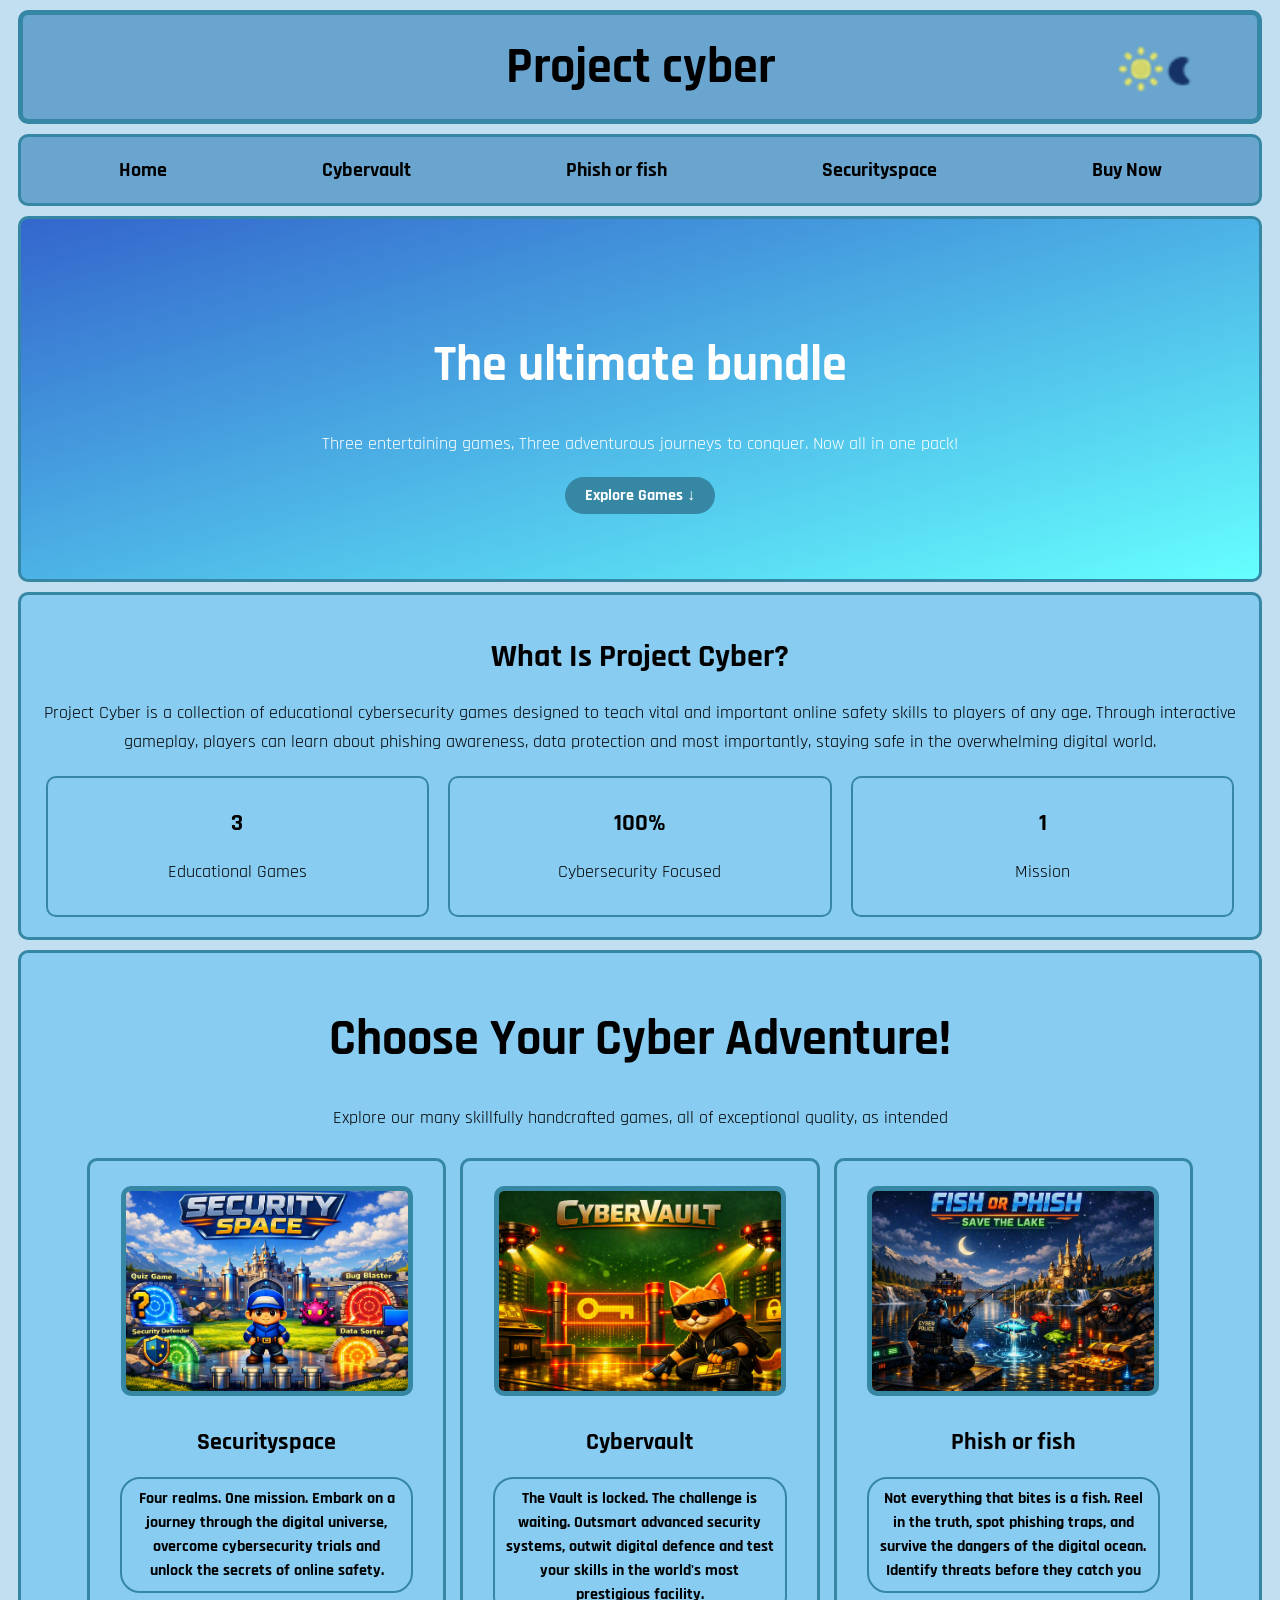
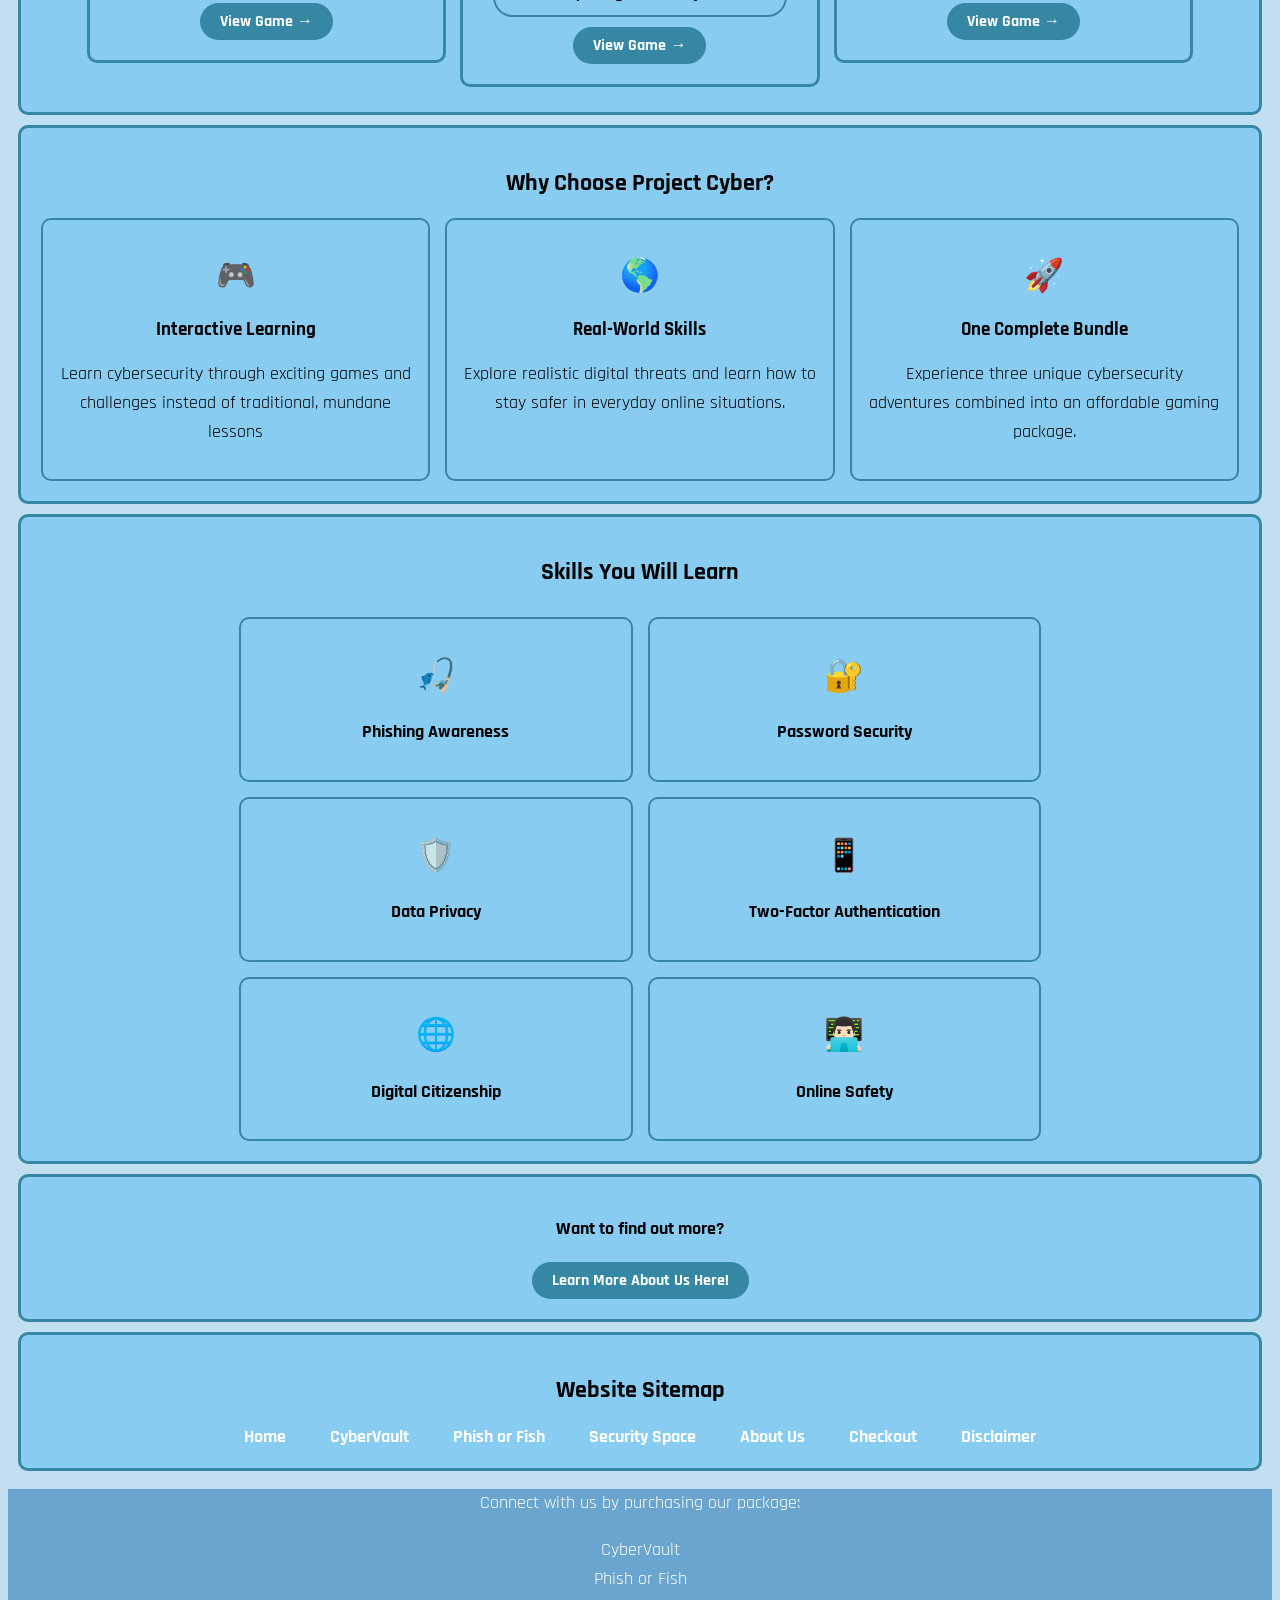
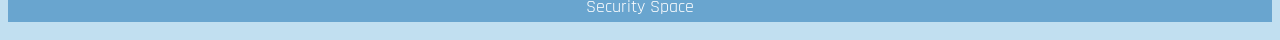
==== index.html @ 7b87b995 "images to secrutisypace and new layout" ====
<!DOCTYPE html>
<html>
    <link rel="stylesheet" href="styles.css">
    <head>
        <link rel="stylesheet" href="styles.css">
        <link href="https://fonts.googleapis.com/css2?family=Rajdhani:wght@400;600;700&display=swap" rel="stylesheet">
        <title>Project Cyber</title>
    </head>

    <body data-theme="default">
        <div class="normalcontainer Webtitle">
            <span class="title">Project cyber</span>
            <label class="switch">
                <input id="toggler" type="checkbox">
                <img class="pressbutton" id="toggleicon" src="images/Sun.png"  alt="sun moon icon">
            </label>
        </div>

        <div class="Navigationbar normalcontainer">
            <a href="index.html">Home</a>
            <a href="cybervault.html">Cybervault</a>
            <a href="phish_or_fish.html">Phish or fish</a>
            <a href="securityspace.html">Securityspace</a>
            <a href="checkout.html">Buy Now</a>
        </div>

        <div class="mainstuff normalbutton">
            <h1 class="bigh1">The ultimate bundle</h1>
            <p>Three entertaining games, Three adventurous journeys to conquer. Now all in one pack!</p>
            <a href="#featuredprojects">Explore Games ↓</a>
        </div>

        <div class="aboutus normalcontainer">
            <h1>What Is Project Cyber?</h1>
            <p>Project Cyber is a collection of educational cybersecurity games designed to teach vital and important online safety skills to players of any age. Through interactive gameplay, players can learn about phishing awareness, data protection and most importantly, staying safe in the overwhelming digital world.</p>
            <div class="aboutstats hovercard">
                <div class="statcard">
                    <h2>3</h2>
                    <p>Educational Games</p>
                </div>

                <div class="statcard">
                    <h2>100%</h2>
                    <p>Cybersecurity Focused</p>
                </div>

                <div class="statcard">
                    <h2>1</h2>
                    <p>Mission</p>
                </div>
            </div>
        </div>


        <div class="normalbutton normalcontainer" id="featuredprojects">
            <h1 class="bigh1">Choose Your Cyber Adventure!</h1>
            <div class="gameicons hovercard">
                <p>Explore our many skillfully handcrafted games, all of exceptional quality, as intended</p>
                <div class="gameitem normalcontainer">
                    <img src="images/securityspaceimg.png" alt="Image of Security Space">
                    <h2>Securityspace</h2>
                    <p>Four realms. One mission. Embark on a journey through the digital universe, overcome cybersecurity trials and unlock the secrets of online safety.</p>
                    <a href="securityspace.html">View Game →</a>
                </div>

                <div class="gameitem normalcontainer">
                    <img src="images/cybervaultimage.png" alt="Image of Cybervault">
                    <h2>Cybervault</h2>
                    <p>The Vault is locked. The challenge is waiting. Outsmart advanced security systems, outwit digital defence and test your skills in the world's most prestigious facility.</p>
                    <a href="cybervault.html">View Game →</a>
                </div>

                <div class="gameitem normalcontainer">
                    <img src="images/123 image.png" alt="Image of Phish or Fish">
                    <h2>Phish or fish</h2>
                    <p>Not everything that bites is a fish. Reel in the truth, spot phishing traps, and survive the dangers of the digital ocean. Identify threats before they catch you</p>
                    <a href="phish_or_fish.html">View Game →</a>
                </div>

            </div>
        </div>




        <div class="normalcontainer">
            <h2>Why Choose Project Cyber?</h2>
            <div class="whycards hovercard">

                <div class="whycard">
                    <h1>🎮</h1>
                    <h3>Interactive Learning</h3>
                    <p>Learn cybersecurity through exciting games and challenges instead of traditional, mundane lessons</p>
                </div>

                <div class="whycard">
                    <h1>🌎</h1>
                    <h3>Real-World Skills</h3>
                    <p>Explore realistic digital threats and learn how to stay safer in everyday online situations.</p>
                </div>

                <div class="whycard">
                    <h1>🚀</h1>
                    <h3>One Complete Bundle</h3>
                    <p>Experience three unique cybersecurity adventures combined into an affordable gaming package.</p>
                </div>

            </div>
        </div>



        <div class="normalcontainer">
            <h2>Skills You Will Learn</h2>
            <div class="skillcards whycards hovercard"> <!-- Having whycards refrains from repeating whycard css in skillcard, shortening it-->
                <div class="whycard">
                    <h1>🎣</h1>
                    <p><b>Phishing Awareness</b></p>
                </div>

                <div class="whycard">
                    <h1>🔐</h1>
                    <p><b>Password Security</b></p>
                </div>

                <div class="whycard">
                    <h1>🛡️</h1>
                    <p><b>Data Privacy</b></p>
                </div>

                <div class="whycard">
                    <h1>📱</h1>
                    <p><b>Two-Factor Authentication</b></p>
                </div>

                <div class="whycard">
                    <h1>🌐</h1>
                    <p><b>Digital Citizenship</b></p>
                </div>

                <div class="whycard">
                    <h1>👨🏻‍💻</h1>
                    <p><b>Online Safety</b></p>
                </div>

            </div>
        </div>

        <div class="normalcontainer normalbutton">
            <p><b>Want to find out more?</b></p>
            <a href="aboutus.html">Learn More About Us Here!</a>
        </div>

        <div class="sitemap normalcontainer">
            <h2>Website Sitemap</h2>
            <a href="index.html">Home</a>
            <a href="cybervault.html">CyberVault</a>
            <a href="phish_or_fish.html">Phish or Fish</a>
            <a href="securityspace.html">Security Space</a>
            <a href="aboutus.html">About Us</a>
            <a href="checkout.html">Checkout</a>
            <a href="disclaimer.html">Disclaimer</a>
        </div>
            

        <footer>
            <p>Connect with us by purchasing our package:</p>
            <p>
                CyberVault<br>
                Phish or Fish<br>
                Security Space<br>
            </p>
        </footer>      
         
        <script src="theme.js"></script> <!-- Calls for the theme script -->
    </body>
</html>
---- styles.css ----
/* Light mode theme :root means that it's the default */
:root, [data-theme="default"] {
    --body-bg-color:#C1DFF0;
    --container-bg-color:#88CCF1;
    --container-border-color:#3587A4;
    --topbar-bg-color:#69a5cf;
    --text-color:black;
    --gameicons-bg-color:rgb(167, 213, 253);
    --gdbackground: linear-gradient(to bottom right, #3366cc 0%, #66ffff 100%); /* This is a gradient */
}

/*Colour theme for when toggled on dark mode, will use these variables*/
[data-theme="dark"] {
    --body-bg-color:#0E1A24;
    --container-bg-color:#172D3E;
    --container-border-color:#3587A4;
    --topbar-bg-color:#315776;
    --text-color:#ffffff;
    --gameicons-bg-color:#225276;
    --gdbackground: linear-gradient(to bottom right, #003399 0%, #99ccff 100%);
}



body {
    background-color: var(--body-bg-color);
    color: var(--text-color);
    font-family: 'Rajdhani', sans-serif; /*Applies the font to everything*/
    color:var(--text-color); /* Makes all text default var text colour*/
    text-align: center; /* All text aligned center*/
    
}
/* Put normalcontainer here so that the .webtitle will override it for the topbar*/
.normalcontainer {
    background-color: var(--container-bg-color);
    border: 3px solid var(--container-border-color);
    border-radius: 10px;
    padding: 20px; /* spacing between other stuff */
    margin: 10px;
}

.Webtitle {
    background-color:var(--topbar-bg-color);
    font-size:50px;
    border-width: 5px; /* Overrides the .normalcontainer border width*/
    font-weight:bold;
    justify-content:center;
    display:flex; /* can arrange both title and icon flexibly */
    position: relative;
}


p {
    font-size: 18px;
    line-height: 1.6;
    text-decoration: none;
}

.bigh1 {
    font-size: 50px;
}

img {
    border-radius: 10px;
}

.bigimg {
    width: 90%;
    margin: 20px; /* margin instead of padding so it still has the border radius */

}

/* Change theme sun/moon button css */

.switch {
    position: absolute;
    right: 60px;
    top: 15%;
    transition: transform 0.3s; /* Gives transition time */
}

.switch:hover {
    transform: scale(1.1); /* make 1.1 bigger than originally */
}

.switch input {
    display: none; /* Hides the checkbox */
}

.pressbutton {
    width: 80px;
    transition: transform(0.3s);
}


/* Navigation bar css */

.Navigationbar {
    background-color:var(--topbar-bg-color);
    font-size: 20px; 
    display: flex;
    justify-content: space-around; /* spaces everything evenly due to flex */
}

/* Padding for navbar ahrefs */
.Navigationbar a, .sitemap a {
    color:black;
    text-decoration:none;
    font-weight: bold; 
    border-radius:10px;
    padding:0 5%; /* 0 padding for top and bottom, 5% padding for left and right */
    transition: 0.3s;
}

.Navigationbar a:hover, .sitemap a:hover { /* the css on hover */
    border-radius:10px;
    background-color: #00bfff;
    color: white;
    transform: translateY(-3px);

}

/* Sitemap css */

.sitemap a {
    color: white;
    font-size: 18px;
    margin: 10px;
    padding: 0 10px;
}
/* The footer*/
footer { 
    background-color: var(--topbar-bg-color);
    padding: 0px, 10px;
    color: white;
}

/* Button css */

.normalbutton a {
    display: inline-block;
    padding: 8px 20px;
    background-color: var(--container-border-color);
    color: white; /* overrides default blue hyperlink colour*/
    text-decoration: none;
    border-radius: 20px;
    font-weight: bold;
    transition: 0.3s;
}

.normalbutton a:hover {
    transform: scale(1.05);
    background-color:#00bfff;
}

.normalbutton a {
    display: inline-block;
    padding: 8px 20px;
    background-color: var(--container-border-color);
    color: white; /* overrides default blue hyperlink colour*/
    text-decoration: none;
    border-radius: 20px;
    font-weight: bold;
    transition: 0.3s;
}

.normalbutton a:hover {
    transform: scale(1.05);
    background-color:#00bfff;
}

/* Most of the cards*/

.hovercard div {
    transition: 0.3s;
}

.hovercard div:hover{ /* Hover effect for all hover cards inside a div only, so no p or h2 etc */
    transform: translateY(-8px);
    box-shadow: 0 10px 20px rgba(0,0,0,0.3);
}

.aboutstats {
    display: flex;
    justify-content: space-around;
    gap: 10px;
    margin-top: 20px;
}

.statcard {
    width: 30%;
    border: 2px solid var(--container-border-color);
    border-radius: 10px;
    padding: 10px;
}

.whycards {
    display: flex;
    justify-content: center;
    gap: 15px;
}

.whycard {
    width: 30%;
    border: 2px solid var(--container-border-color);
    border-radius: 10px;
    padding: 15px;
}

.skillcards {
    flex-wrap: wrap;
    margin-top: 30px;
}

.gameicons {
    width: 100%;
}

.gameicons p {
    margin-bottom: 20px;
}

.gameitem {
    display: inline-block;
    width: 30%; /* Each gameitem takes up 30% of 100% */
    margin: 5px;
    box-sizing: border-box;
    vertical-align: top; 
}

/* Css applies only for images in gameitem div */
.gameitem img { 
    width:90%;
    border: 5px solid var(--container-border-color);
    border-radius: 10px;
    margin: 5px; /*spacing between the images*/
    height: 200px;
    object-fit: cover;
}

.gameitem p {
    border: 2px solid var(--container-border-color);
    border-radius: 20px;
    padding: 8px;
    font-size: 16px;
    font-weight: bold;
    margin: 10px;
    line-height: 1.5;
}

/* Banners for the top part of pages*/
/* Selecting two so it applies to both classes */
.mainstuff, .gamebanner {
    height: 150px;
    margin: 10px;
    border-radius: 10px;
    padding: 80px 20px;
    padding-bottom: 130px;
    border: 3px solid var(--container-border-color);
    color:white;  
    
}


.mainstuff {
    background: var(--gdbackground); /* the gradient background */
}


/* STYLES FOR ALL INDIVIDUAL GAMES*/

.gamebanner {
    background-size: cover;
    background-repeat: no-repeat;
    background-position: center; 
}

.securitybanner {
     background-image: url(images/securitybanner.png);
}

.cyberbanner {
    background-image: url(images/CyberBanner.jpeg);
}

.fishbanner {
    background-image: url(images/fishbanner1.png);
}



/* About Us page css */

.aboutbanner {
    padding: 80px 20px; /* 80px padding for top and bottom, 20px padding for left and right */
    color: white;
    border-radius: 10px;
    border: 3px solid var(--container-border-color);
}

.mission {
    display: flex;
    justify-content: space-around;
    gap: 20px;
}

.mission .normalcontainer {
    width: 30%;
}


.uniquecards {
    display: flex;
    justify-content: space-around;
    gap: 20px;
    margin-top: 10px;
}

ul {
    list-style:none;
    font-size: 28px;
}


/* CAROUSEL IMAGES THING */


.gameplay-section img {
    border-radius: 10px;
    border: 3px solid var(--container-border-color);
    transition: 0.3s;
}

.gameplay-section img:hover {
    transform: scale(1.02);
}

.slideshow-container {
    max-width: 99%; /* Just enough space so that the scrolling bar at bottom doesn't appear */
    position: relative;
}

.slide {
    display: none;
}

.slideshow-container img {
    vertical-align: middle; 
    width: 70%;
    height:450px;
}


.prev, .next {
  cursor: pointer;
  position: absolute;
  top: 50%;
  width: auto;
  padding: 16px;
  margin-top: -22px;
  color: white;
  font-weight: bold;
  font-size: 18px;
  transition: 0.3s;
  border-radius: 0 3px 3px 0;
  background-color:#5680bb
}

.prev:hover, .next:hover {
    transform: scale(1.1)
}

/* Position the "next button" to the right */
.next {
  right: 0;
  border-radius: 3px;
  margin: 0 5%;
}

.prev {
    left: 0;
    border-radius: 3px;
    margin: 0 5%;
}

.text {
  color: #f2f2f2;
  font-size: 15px;
  padding: 8px 12px;
  position: absolute;
  bottom: 8px;
  width: 100%;
  display: block;
}

.numbertext {
  color: #f2f2f2;
  font-size: 12px;
  padding: 8px 12px;
  position: absolute;
  top: 0;
}

.simplecards {
    display: flex;
    gap: 20px;
    margin: 20px 10px;
}

.simplecard {
    flex: 1;
    padding: 20px;
}

/* Feature Cards */

.featurecardwrapper, .securitycardwrapper {
    display: flex;
    gap: 0.5%; /* Percentage so gap differs for screens */
}

.securitycardwrapper {
    flex-wrap: wrap;
}

.featurecard {
    width: 40%;
    transition: 0.3s;
}

.featurecard img {
    width: 120px;
    height: 120px;
}

/* SECURITYSPACE CSS */


.gradtext {
    background: linear-gradient(to bottom right, #0303c4 0%, #26b968 100%); /* The gradient background for the div */
}

.gradtext2 {
    background: linear-gradient(to bottom right, #3366cc 0%, #33cccc 100%);
}

.gradtext, .gradtext2 {
    -webkit-background-clip: text; /* Makes the gradient only appear on text*/
    background-clip: text;
    color: transparent;
    font-size: 60px; /* makes the text bigger*/
}

/* VIBU PERSONAL PAGE SPECIFIC*/
/* Vertical Facility Map */

.map-room {
    width: 45%;
    padding: 20px;
    background-color: var(--gameicons-bg-color);
    border: 3px solid var(--container-border-color);
    border-radius: 10px;
    display: flex;
    flex-direction: column;
    align-items: center;
    justify-content: flex-start;
}

.zonetext .normalcontainer {
    margin: 0;
    flex: 0 0 auto;
}

.map-room h4 {
    margin: 0;
    margin-top: 15px;
}


.map-room img {
    width: 90%;
    object-fit: cover;
    border-radius: 10px;
    flex: 1;
    min-height: 0;
}

.zonerow {
    display: flex;
    justify-content: center;
    align-items: stretch;
    gap: 20px;
    margin-top: 20px;
}

.zonetext {
    display: flex;
    flex-direction: column;
    gap: 30px;
    width: 35%;
}

.zonetext .normalcontainer h4:first-child {
    margin-top: 0;
    margin-bottom: 10px;
    font-size: 22px;
    color: var(--container-border-color);
}

.zonetext .normalcontainer h4:nth-child(2) {
    font-size: 24px;
    margin-top: 0;
    margin-bottom: 20px;
}


.map-arrow {
    font-size: 45px;
    font-weight: bold;
    color: var(--container-border-color);
    margin-left: 36%;
    margin-top: 20px;
    margin-bottom: 20px;
}

/* Personal CSS for phish or fish webpage */

.quiz-round input {
    display: none; /* Hides the radio buttons */
}

.quiz-round label {
    display: inline block;
    padding: 12px 30px;
    border-radius: 10px;
    margin: 5px;
}

.quiz-round label:hover {
    background-color: var(--container-border-color);
    transform: scale(1.05);
}

#correct, #wrong {
    display: none; /* Hides the correct and wrong messages */
}

#fish:checked ~ #wrong {
    display: block; /* Shows the wrong message if fish is selected */
}

#phish:checked ~ #correct {
    display: block; /* Shows the correct message if fish is selected */
}
---- styles.css ----
/* Light mode theme :root means that it's the default */
:root, [data-theme="default"] {
    --body-bg-color:#C1DFF0;
    --container-bg-color:#88CCF1;
    --container-border-color:#3587A4;
    --topbar-bg-color:#69a5cf;
    --text-color:black;
    --gameicons-bg-color:rgb(167, 213, 253);
    --gdbackground: linear-gradient(to bottom right, #3366cc 0%, #66ffff 100%); /* This is a gradient */
}

/*Colour theme for when toggled on dark mode, will use these variables*/
[data-theme="dark"] {
    --body-bg-color:#0E1A24;
    --container-bg-color:#172D3E;
    --container-border-color:#3587A4;
    --topbar-bg-color:#315776;
    --text-color:#ffffff;
    --gameicons-bg-color:#225276;
    --gdbackground: linear-gradient(to bottom right, #003399 0%, #99ccff 100%);
}



body {
    background-color: var(--body-bg-color);
    color: var(--text-color);
    font-family: 'Rajdhani', sans-serif; /*Applies the font to everything*/
    color:var(--text-color); /* Makes all text default var text colour*/
    text-align: center; /* All text aligned center*/
    
}
/* Put normalcontainer here so that the .webtitle will override it for the topbar*/
.normalcontainer {
    background-color: var(--container-bg-color);
    border: 3px solid var(--container-border-color);
    border-radius: 10px;
    padding: 20px; /* spacing between other stuff */
    margin: 10px;
}

.Webtitle {
    background-color:var(--topbar-bg-color);
    font-size:50px;
    border-width: 5px; /* Overrides the .normalcontainer border width*/
    font-weight:bold;
    justify-content:center;
    display:flex; /* can arrange both title and icon flexibly */
    position: relative;
}


p {
    font-size: 18px;
    line-height: 1.6;
    text-decoration: none;
}

.bigh1 {
    font-size: 50px;
}

img {
    border-radius: 10px;
}

.bigimg {
    width: 90%;
    margin: 20px; /* margin instead of padding so it still has the border radius */

}

/* Change theme sun/moon button css */

.switch {
    position: absolute;
    right: 60px;
    top: 15%;
    transition: transform 0.3s; /* Gives transition time */
}

.switch:hover {
    transform: scale(1.1); /* make 1.1 bigger than originally */
}

.switch input {
    display: none; /* Hides the checkbox */
}

.pressbutton {
    width: 80px;
    transition: transform(0.3s);
}


/* Navigation bar css */

.Navigationbar {
    background-color:var(--topbar-bg-color);
    font-size: 20px; 
    display: flex;
    justify-content: space-around; /* spaces everything evenly due to flex */
}

/* Padding for navbar ahrefs */
.Navigationbar a, .sitemap a {
    color:black;
    text-decoration:none;
    font-weight: bold; 
    border-radius:10px;
    padding:0 5%; /* 0 padding for top and bottom, 5% padding for left and right */
    transition: 0.3s;
}

.Navigationbar a:hover, .sitemap a:hover { /* the css on hover */
    border-radius:10px;
    background-color: #00bfff;
    color: white;
    transform: translateY(-3px);

}

/* Sitemap css */

.sitemap a {
    color: white;
    font-size: 18px;
    margin: 10px;
    padding: 0 10px;
}
/* The footer*/
footer { 
    background-color: var(--topbar-bg-color);
    padding: 0px, 10px;
    color: white;
}

/* Button css */

.normalbutton a {
    display: inline-block;
    padding: 8px 20px;
    background-color: var(--container-border-color);
    color: white; /* overrides default blue hyperlink colour*/
    text-decoration: none;
    border-radius: 20px;
    font-weight: bold;
    transition: 0.3s;
}

.normalbutton a:hover {
    transform: scale(1.05);
    background-color:#00bfff;
}

.normalbutton a {
    display: inline-block;
    padding: 8px 20px;
    background-color: var(--container-border-color);
    color: white; /* overrides default blue hyperlink colour*/
    text-decoration: none;
    border-radius: 20px;
    font-weight: bold;
    transition: 0.3s;
}

.normalbutton a:hover {
    transform: scale(1.05);
    background-color:#00bfff;
}

/* Most of the cards*/

.hovercard div {
    transition: 0.3s;
}

.hovercard div:hover{ /* Hover effect for all hover cards inside a div only, so no p or h2 etc */
    transform: translateY(-8px);
    box-shadow: 0 10px 20px rgba(0,0,0,0.3);
}

.aboutstats {
    display: flex;
    justify-content: space-around;
    gap: 10px;
    margin-top: 20px;
}

.statcard {
    width: 30%;
    border: 2px solid var(--container-border-color);
    border-radius: 10px;
    padding: 10px;
}

.whycards {
    display: flex;
    justify-content: center;
    gap: 15px;
}

.whycard {
    width: 30%;
    border: 2px solid var(--container-border-color);
    border-radius: 10px;
    padding: 15px;
}

.skillcards {
    flex-wrap: wrap;
    margin-top: 30px;
}

.gameicons {
    width: 100%;
}

.gameicons p {
    margin-bottom: 20px;
}

.gameitem {
    display: inline-block;
    width: 30%; /* Each gameitem takes up 30% of 100% */
    margin: 5px;
    box-sizing: border-box;
    vertical-align: top; 
}

/* Css applies only for images in gameitem div */
.gameitem img { 
    width:90%;
    border: 5px solid var(--container-border-color);
    border-radius: 10px;
    margin: 5px; /*spacing between the images*/
    height: 200px;
    object-fit: cover;
}

.gameitem p {
    border: 2px solid var(--container-border-color);
    border-radius: 20px;
    padding: 8px;
    font-size: 16px;
    font-weight: bold;
    margin: 10px;
    line-height: 1.5;
}

/* Banners for the top part of pages*/
/* Selecting two so it applies to both classes */
.mainstuff, .gamebanner {
    height: 150px;
    margin: 10px;
    border-radius: 10px;
    padding: 80px 20px;
    padding-bottom: 130px;
    border: 3px solid var(--container-border-color);
    color:white;  
    
}


.mainstuff {
    background: var(--gdbackground); /* the gradient background */
}


/* STYLES FOR ALL INDIVIDUAL GAMES*/

.gamebanner {
    background-size: cover;
    background-repeat: no-repeat;
    background-position: center; 
}

.securitybanner {
     background-image: url(images/securitybanner.png);
}

.cyberbanner {
    background-image: url(images/CyberBanner.jpeg);
}

.fishbanner {
    background-image: url(images/fishbanner1.png);
}



/* About Us page css */

.aboutbanner {
    padding: 80px 20px; /* 80px padding for top and bottom, 20px padding for left and right */
    color: white;
    border-radius: 10px;
    border: 3px solid var(--container-border-color);
}

.mission {
    display: flex;
    justify-content: space-around;
    gap: 20px;
}

.mission .normalcontainer {
    width: 30%;
}


.uniquecards {
    display: flex;
    justify-content: space-around;
    gap: 20px;
    margin-top: 10px;
}

ul {
    list-style:none;
    font-size: 28px;
}


/* CAROUSEL IMAGES THING */


.gameplay-section img {
    border-radius: 10px;
    border: 3px solid var(--container-border-color);
    transition: 0.3s;
}

.gameplay-section img:hover {
    transform: scale(1.02);
}

.slideshow-container {
    max-width: 99%; /* Just enough space so that the scrolling bar at bottom doesn't appear */
    position: relative;
}

.slide {
    display: none;
}

.slideshow-container img {
    vertical-align: middle; 
    width: 70%;
    height:450px;
}


.prev, .next {
  cursor: pointer;
  position: absolute;
  top: 50%;
  width: auto;
  padding: 16px;
  margin-top: -22px;
  color: white;
  font-weight: bold;
  font-size: 18px;
  transition: 0.3s;
  border-radius: 0 3px 3px 0;
  background-color:#5680bb
}

.prev:hover, .next:hover {
    transform: scale(1.1)
}

/* Position the "next button" to the right */
.next {
  right: 0;
  border-radius: 3px;
  margin: 0 5%;
}

.prev {
    left: 0;
    border-radius: 3px;
    margin: 0 5%;
}

.text {
  color: #f2f2f2;
  font-size: 15px;
  padding: 8px 12px;
  position: absolute;
  bottom: 8px;
  width: 100%;
  display: block;
}

.numbertext {
  color: #f2f2f2;
  font-size: 12px;
  padding: 8px 12px;
  position: absolute;
  top: 0;
}

.simplecards {
    display: flex;
    gap: 20px;
    margin: 20px 10px;
}

.simplecard {
    flex: 1;
    padding: 20px;
}

/* Feature Cards */

.featurecardwrapper, .securitycardwrapper {
    display: flex;
    gap: 0.5%; /* Percentage so gap differs for screens */
}

.securitycardwrapper {
    flex-wrap: wrap;
}

.featurecard {
    width: 40%;
    transition: 0.3s;
}

.featurecard img {
    width: 120px;
    height: 120px;
}

/* SECURITYSPACE CSS */


.gradtext {
    background: linear-gradient(to bottom right, #0303c4 0%, #26b968 100%); /* The gradient background for the div */
}

.gradtext2 {
    background: linear-gradient(to bottom right, #3366cc 0%, #33cccc 100%);
}

.gradtext, .gradtext2 {
    -webkit-background-clip: text; /* Makes the gradient only appear on text*/
    background-clip: text;
    color: transparent;
    font-size: 60px; /* makes the text bigger*/
}

/* VIBU PERSONAL PAGE SPECIFIC*/
/* Vertical Facility Map */

.map-room {
    width: 45%;
    padding: 20px;
    background-color: var(--gameicons-bg-color);
    border: 3px solid var(--container-border-color);
    border-radius: 10px;
    display: flex;
    flex-direction: column;
    align-items: center;
    justify-content: flex-start;
}

.zonetext .normalcontainer {
    margin: 0;
    flex: 0 0 auto;
}

.map-room h4 {
    margin: 0;
    margin-top: 15px;
}


.map-room img {
    width: 90%;
    object-fit: cover;
    border-radius: 10px;
    flex: 1;
    min-height: 0;
}

.zonerow {
    display: flex;
    justify-content: center;
    align-items: stretch;
    gap: 20px;
    margin-top: 20px;
}

.zonetext {
    display: flex;
    flex-direction: column;
    gap: 30px;
    width: 35%;
}

.zonetext .normalcontainer h4:first-child {
    margin-top: 0;
    margin-bottom: 10px;
    font-size: 22px;
    color: var(--container-border-color);
}

.zonetext .normalcontainer h4:nth-child(2) {
    font-size: 24px;
    margin-top: 0;
    margin-bottom: 20px;
}


.map-arrow {
    font-size: 45px;
    font-weight: bold;
    color: var(--container-border-color);
    margin-left: 36%;
    margin-top: 20px;
    margin-bottom: 20px;
}

/* Personal CSS for phish or fish webpage */

.quiz-round input {
    display: none; /* Hides the radio buttons */
}

.quiz-round label {
    display: inline block;
    padding: 12px 30px;
    border-radius: 10px;
    margin: 5px;
}

.quiz-round label:hover {
    background-color: var(--container-border-color);
    transform: scale(1.05);
}

#correct, #wrong {
    display: none; /* Hides the correct and wrong messages */
}

#fish:checked ~ #wrong {
    display: block; /* Shows the wrong message if fish is selected */
}

#phish:checked ~ #correct {
    display: block; /* Shows the correct message if fish is selected */
}
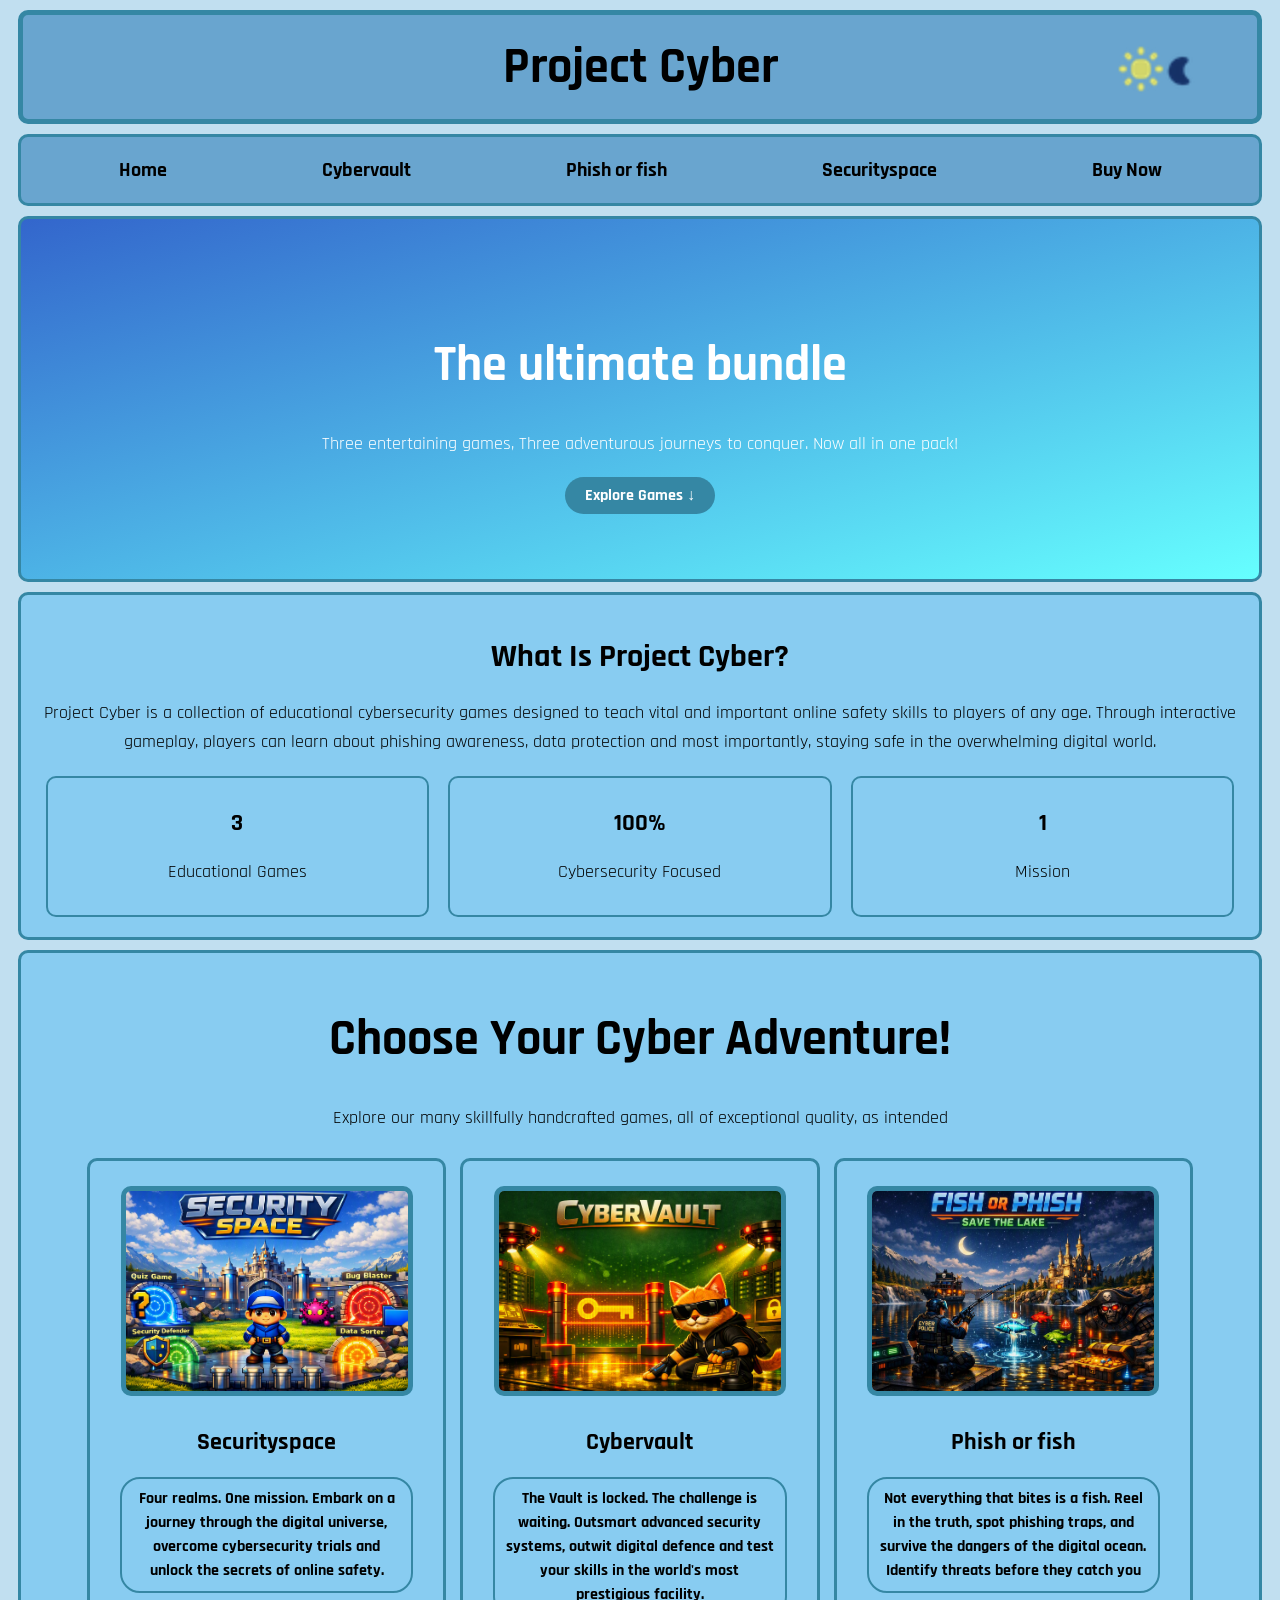
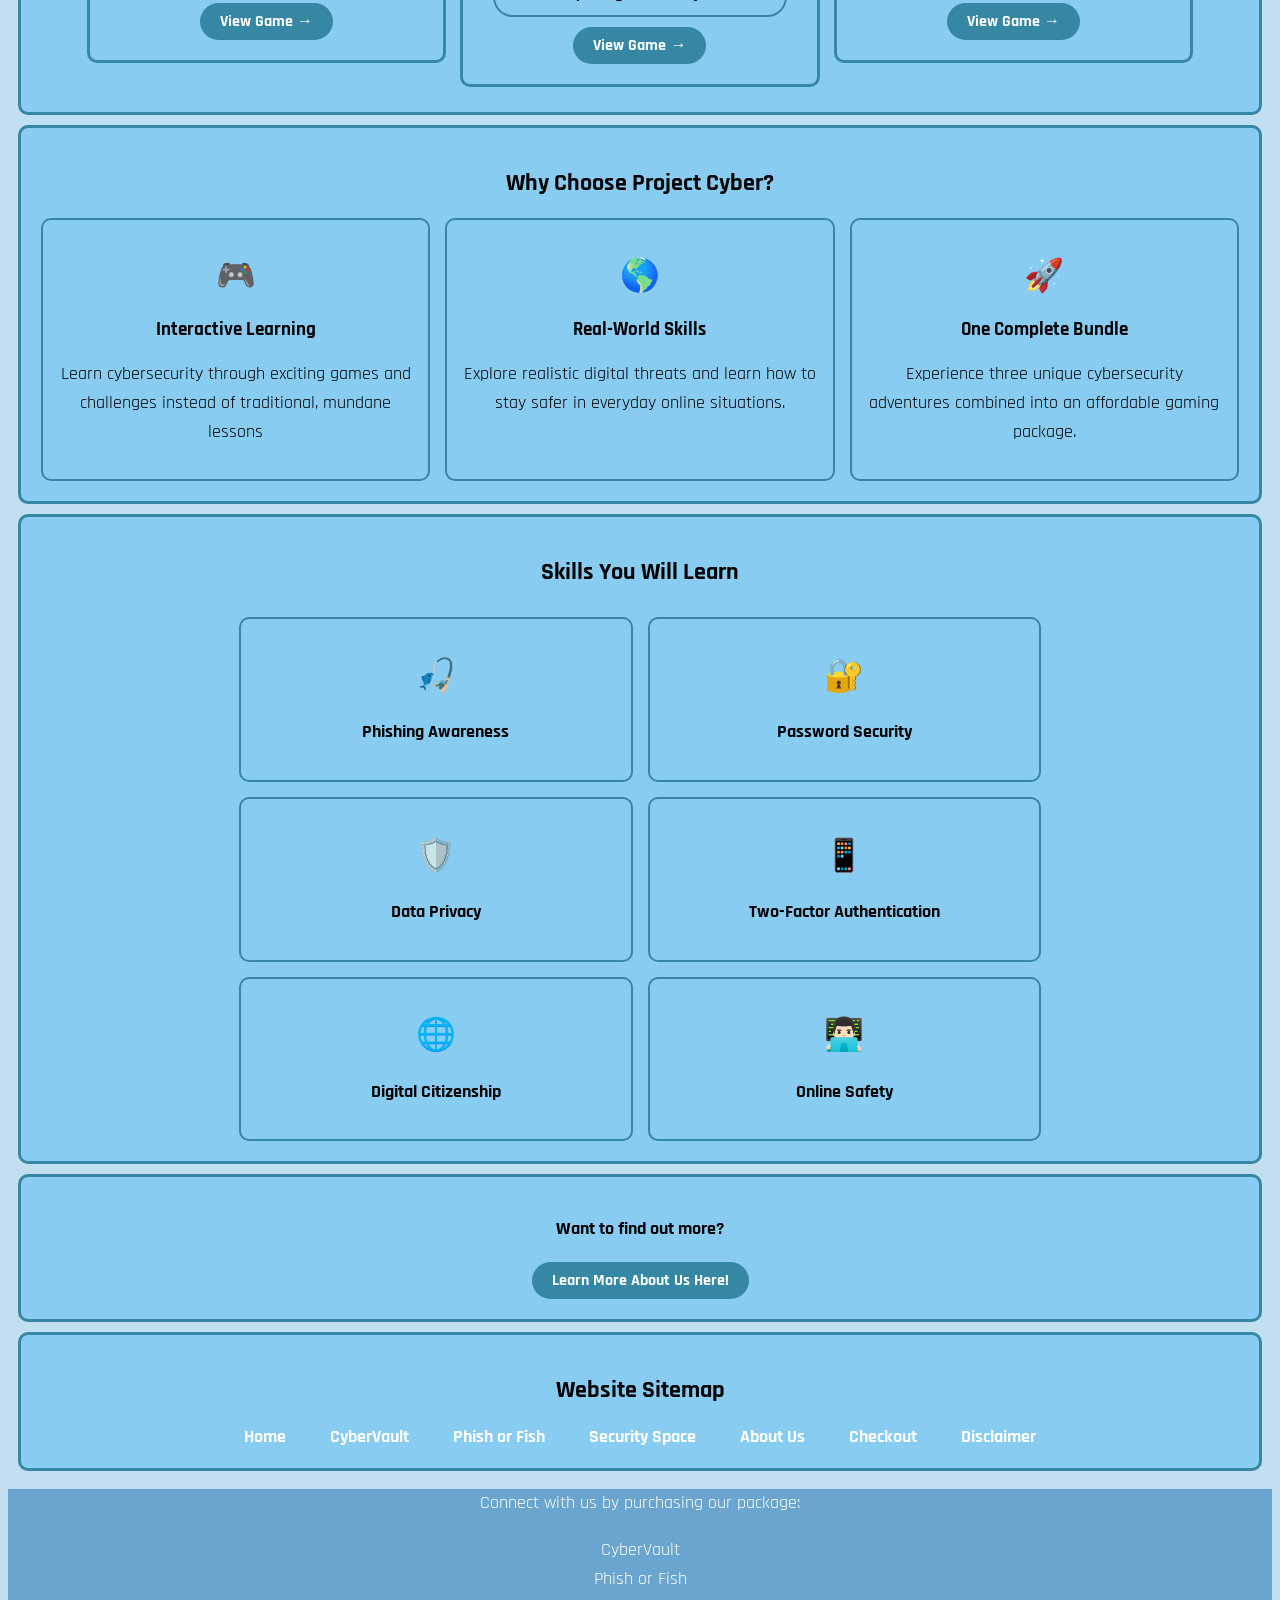
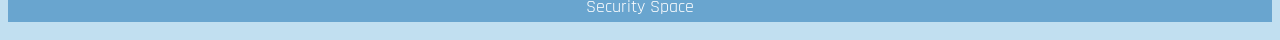
==== commit 427ef469: "make toggle theme save and localstorage Co-authored-by: VibuK <VibuK@users.noreply.github.com>" ====
--- a/index.html
+++ b/index.html
@@ -9,7 +9,7 @@
 
     <body data-theme="default">
         <div class="normalcontainer Webtitle">
-            <span class="title">Project cyber</span>
+            <span class="title">Project Cyber</span>
             <label class="switch">
                 <input id="toggler" type="checkbox">
                 <img class="pressbutton" id="toggleicon" src="images/Sun.png"  alt="sun moon icon">
--- a/styles.css
+++ b/styles.css
@@ -424,7 +424,7 @@
 }
 
 .featurecard {
-    width: 40%;
+    width: 45%;
     transition: 0.3s;
 }
 
@@ -551,4 +551,9 @@
 
 #phish:checked ~ #correct {
     display: block; /* Shows the correct message if fish is selected */
+}
+
+.securitycardwrapper img {
+    width: 70%;
+    height: 60%;
 }
--- a/styles.css
+++ b/styles.css
@@ -424,7 +424,7 @@
 }
 
 .featurecard {
-    width: 40%;
+    width: 45%;
     transition: 0.3s;
 }
 
@@ -551,4 +551,9 @@
 
 #phish:checked ~ #correct {
     display: block; /* Shows the correct message if fish is selected */
+}
+
+.securitycardwrapper img {
+    width: 70%;
+    height: 60%;
 }
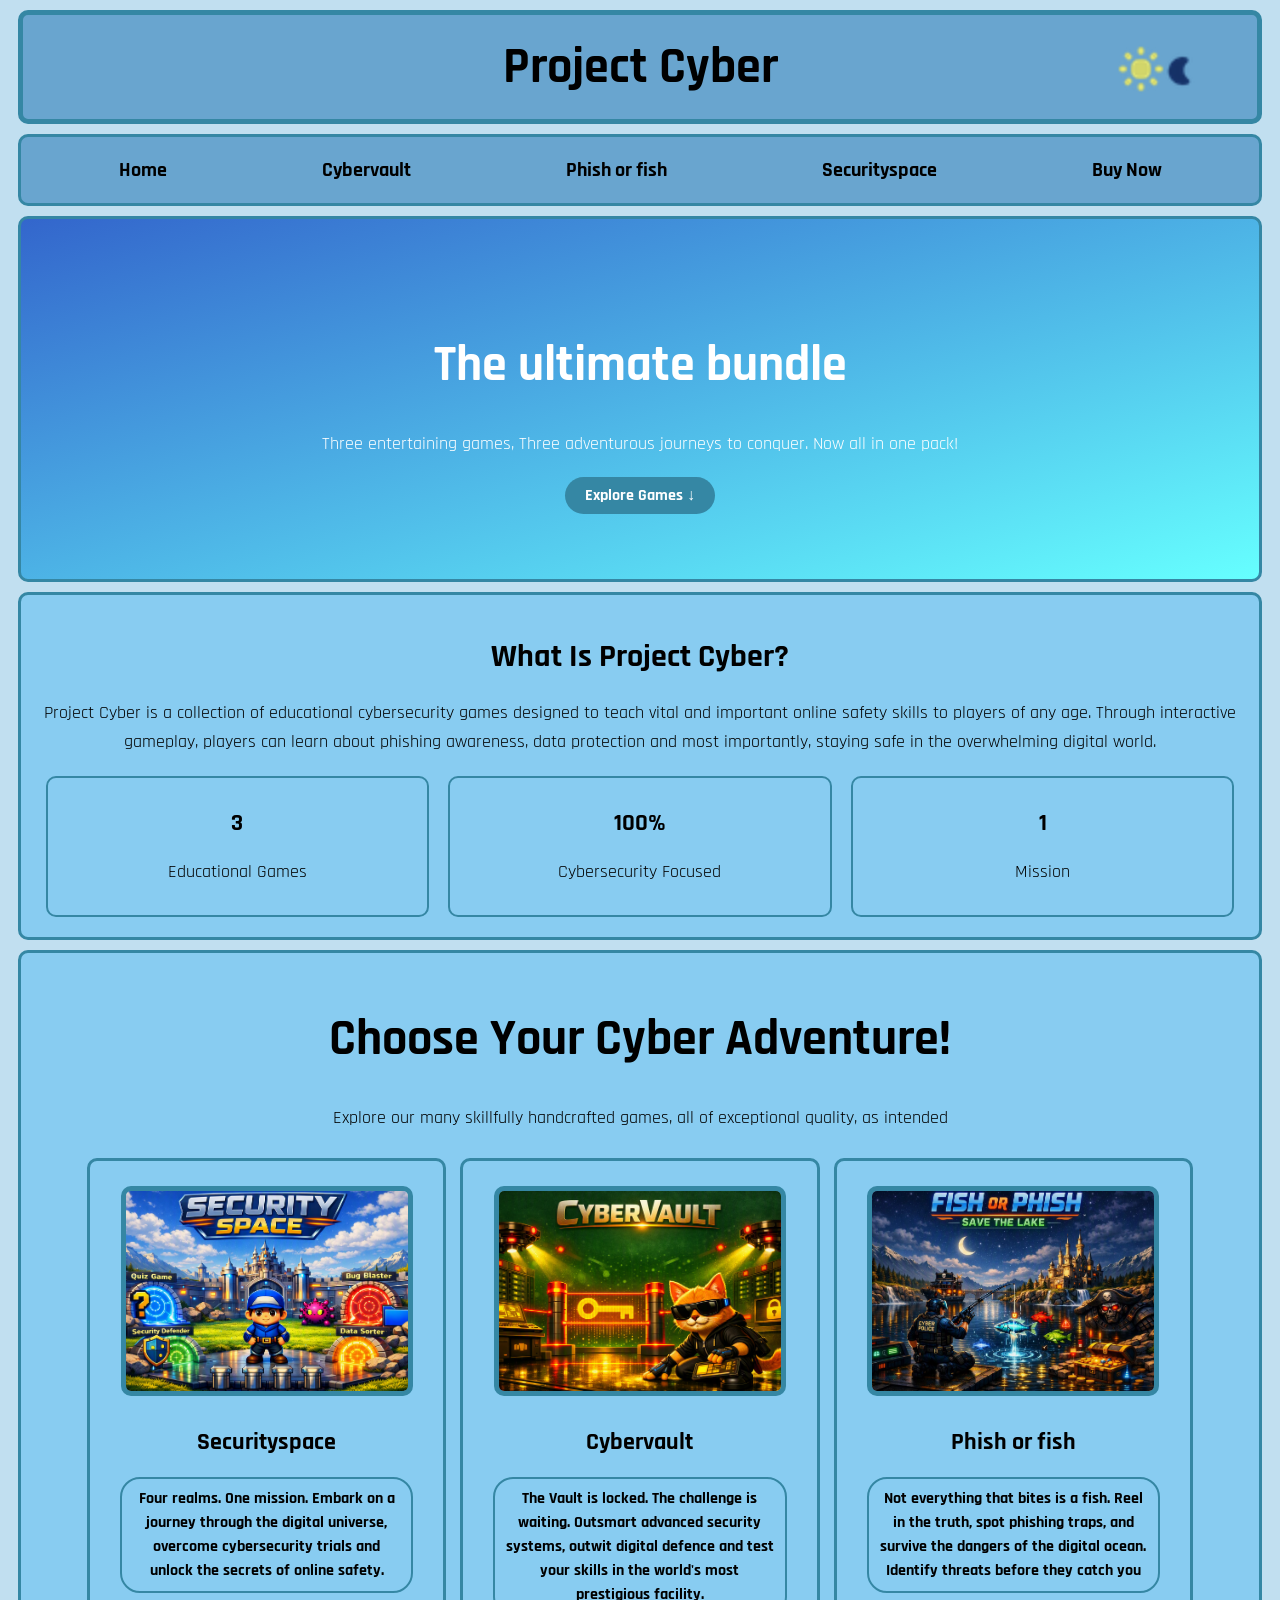
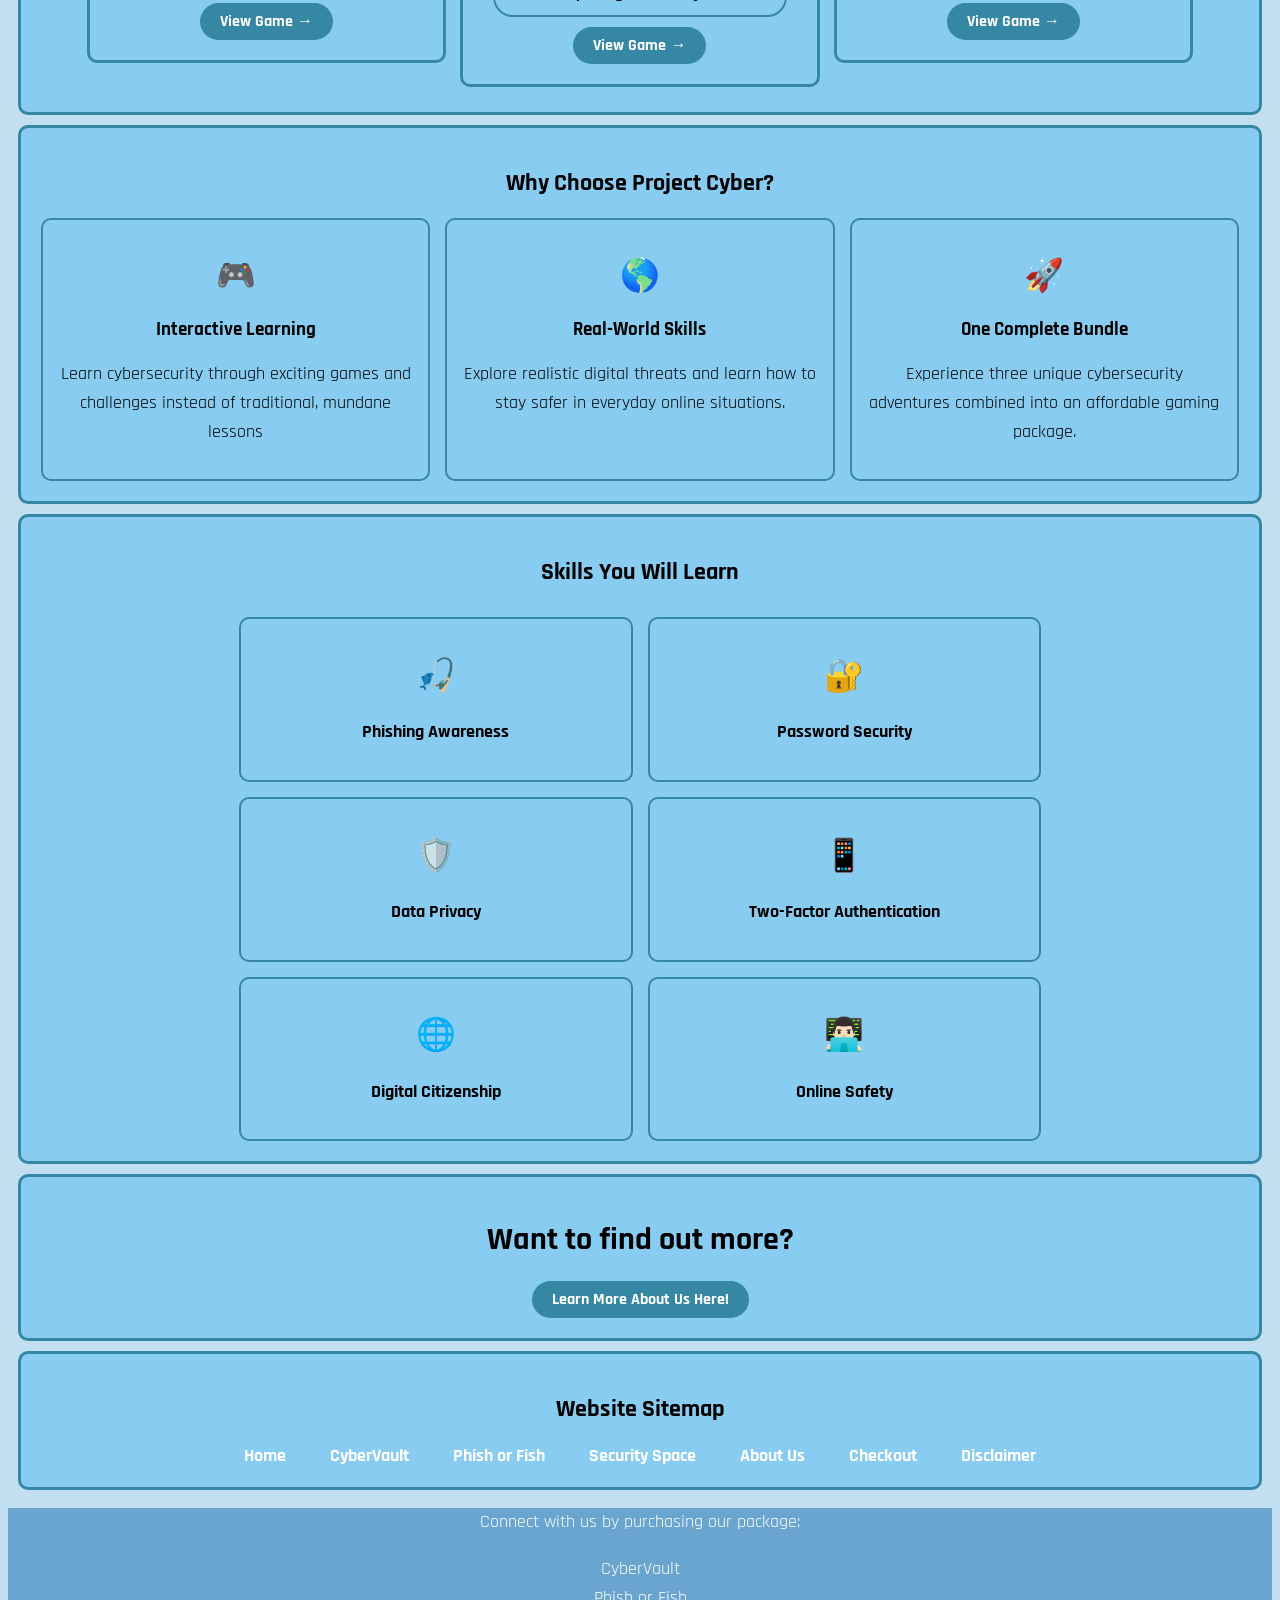
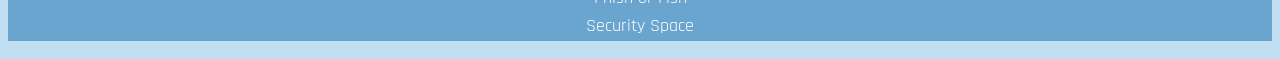
==== commit 5ecaac33: "change p to h1 for want find more" ====
--- a/index.html
+++ b/index.html
@@ -147,7 +147,7 @@
         </div>
 
         <div class="normalcontainer normalbutton">
-            <p><b>Want to find out more?</b></p>
+            <h1><b>Want to find out more?</b></h1>
             <a href="aboutus.html">Learn More About Us Here!</a>
         </div>
 
--- a/styles.css
+++ b/styles.css
@@ -277,10 +277,12 @@
 
 .securitybanner {
      background-image: url(images/securitybanner.png);
+     color:black
 }
 
 .cyberbanner {
     background-image: url(images/CyberBanner.jpeg);
+    color: black; /* Overrides the white text colour for this banner */
 }
 
 .fishbanner {
@@ -421,10 +423,11 @@
 
 .securitycardwrapper {
     flex-wrap: wrap;
+    justify-content: center;
 }
 
 .featurecard {
-    width: 45%;
+    width: 42%;
     transition: 0.3s;
 }
 
--- a/styles.css
+++ b/styles.css
@@ -277,10 +277,12 @@
 
 .securitybanner {
      background-image: url(images/securitybanner.png);
+     color:black
 }
 
 .cyberbanner {
     background-image: url(images/CyberBanner.jpeg);
+    color: black; /* Overrides the white text colour for this banner */
 }
 
 .fishbanner {
@@ -421,10 +423,11 @@
 
 .securitycardwrapper {
     flex-wrap: wrap;
+    justify-content: center;
 }
 
 .featurecard {
-    width: 45%;
+    width: 42%;
     transition: 0.3s;
 }
 
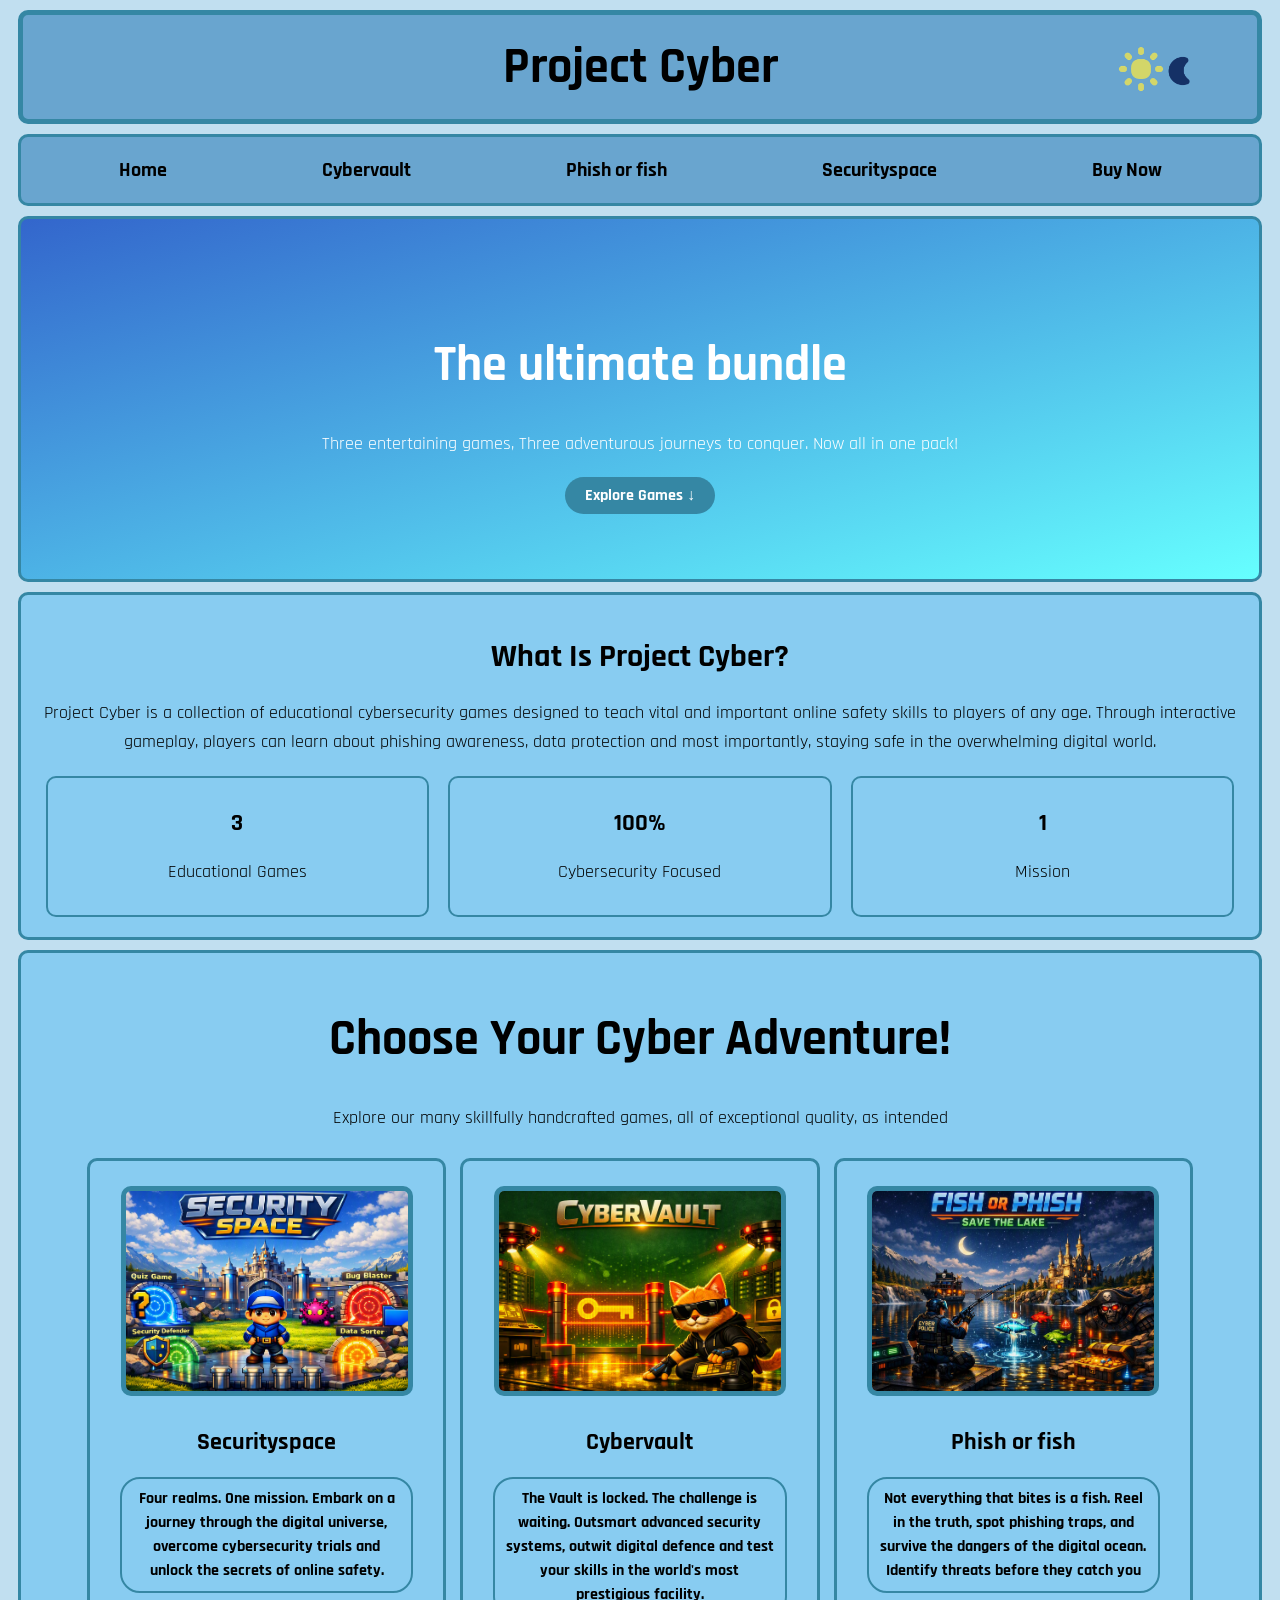
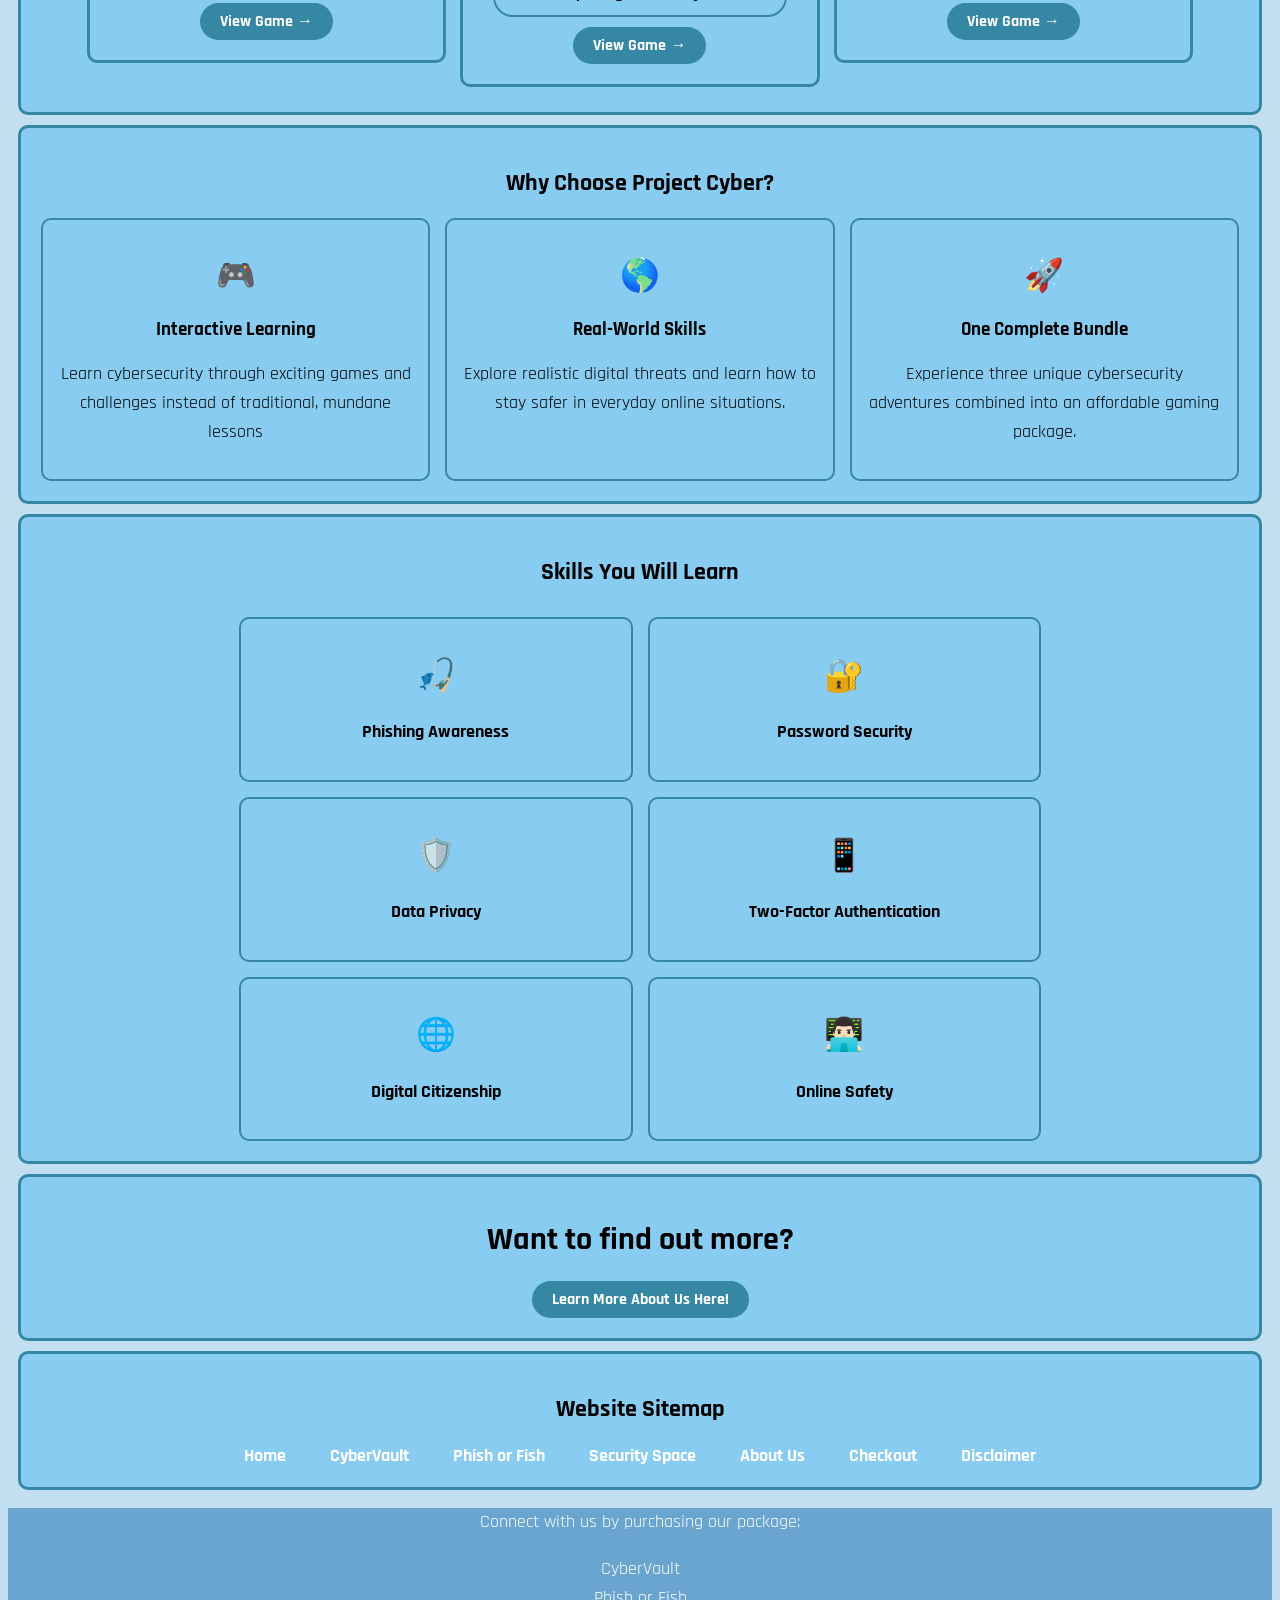
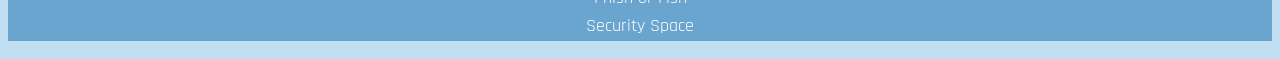
==== commit dd553d24: "iNDENTATION FIXES" ====
--- a/index.html
+++ b/index.html
@@ -1,23 +1,23 @@
 <!DOCTYPE html>
 <html>
-    <link rel="stylesheet" href="styles.css">
+    <link rel="stylesheet" href="styles.css"> <!-- This means that the css is in styles.css, and should be applied to the page-->
     <head>
         <link rel="stylesheet" href="styles.css">
-        <link href="https://fonts.googleapis.com/css2?family=Rajdhani:wght@400;600;700&display=swap" rel="stylesheet">
+        <link href="https://fonts.googleapis.com/css2?family=Rajdhani:wght@400;600;700&display=swap" rel="stylesheet"> <!-- This gets a custom font-->
         <title>Project Cyber</title>
     </head>
 
-    <body data-theme="default">
+    <body data-theme="default"> <!--Data theme is for light mode and dark mode-->
         <div class="normalcontainer Webtitle">
             <span class="title">Project Cyber</span>
             <label class="switch">
                 <input id="toggler" type="checkbox">
-                <img class="pressbutton" id="toggleicon" src="images/Sun.png"  alt="sun moon icon">
+                <img class="pressbutton" id="toggleicon" src="images/Sun.png"  alt="sun moon icon"> <!--Default is light, so sun.png, javascript swap it for moon.png when toggled-->
             </label>
         </div>
 
         <div class="Navigationbar normalcontainer">
-            <a href="index.html">Home</a>
+            <a href="index.html">Home</a> <!--This is a hyperlink-->
             <a href="cybervault.html">Cybervault</a>
             <a href="phish_or_fish.html">Phish or fish</a>
             <a href="securityspace.html">Securityspace</a>
@@ -25,7 +25,7 @@
         </div>
 
         <div class="mainstuff normalbutton">
-            <h1 class="bigh1">The ultimate bundle</h1>
+            <h1 class="bigh1">The ultimate bundle</h1> 
             <p>Three entertaining games, Three adventurous journeys to conquer. Now all in one pack!</p>
             <a href="#featuredprojects">Explore Games ↓</a>
         </div>
@@ -52,12 +52,12 @@
         </div>
 
 
-        <div class="normalbutton normalcontainer" id="featuredprojects">
+        <div class="normalbutton normalcontainer" id="featuredprojects"><!--Having multiple classes in a div-->
             <h1 class="bigh1">Choose Your Cyber Adventure!</h1>
             <div class="gameicons hovercard">
                 <p>Explore our many skillfully handcrafted games, all of exceptional quality, as intended</p>
                 <div class="gameitem normalcontainer">
-                    <img src="images/securityspaceimg.png" alt="Image of Security Space">
+                    <img src="images/securityspaceimg.png" alt="Image of Security Space"> <!--This will show an image-->
                     <h2>Securityspace</h2>
                     <p>Four realms. One mission. Embark on a journey through the digital universe, overcome cybersecurity trials and unlock the secrets of online safety.</p>
                     <a href="securityspace.html">View Game →</a>
--- a/styles.css
+++ b/styles.css
@@ -1,6 +1,6 @@
 /* Light mode theme :root means that it's the default */
 :root, [data-theme="default"] {
-    --body-bg-color:#C1DFF0;
+    --body-bg-color:#C1DFF0; /* This is a hex coluor*/
     --container-bg-color:#88CCF1;
     --container-border-color:#3587A4;
     --topbar-bg-color:#69a5cf;
@@ -51,7 +51,7 @@
 
 
 p {
-    font-size: 18px;
+    font-size: 18px; /* Declares the size of the font */
     line-height: 1.6;
     text-decoration: none;
 }
@@ -61,7 +61,7 @@
 }
 
 img {
-    border-radius: 10px;
+    border-radius: 10px; /* Rounded borders for images*/
 }
 
 .bigimg {
@@ -96,7 +96,7 @@
 /* Navigation bar css */
 
 .Navigationbar {
-    background-color:var(--topbar-bg-color);
+    background-color:var(--topbar-bg-color); /* Css variable so can change depending on theme */
     font-size: 20px; 
     display: flex;
     justify-content: space-around; /* spaces everything evenly due to flex */
@@ -116,7 +116,7 @@
     border-radius:10px;
     background-color: #00bfff;
     color: white;
-    transform: translateY(-3px);
+    transform: translateY(-3px); /* Moves up*/
 
 }
 
@@ -177,12 +177,12 @@
 
 .hovercard div:hover{ /* Hover effect for all hover cards inside a div only, so no p or h2 etc */
     transform: translateY(-8px);
-    box-shadow: 0 10px 20px rgba(0,0,0,0.3);
+    box-shadow: 0 10px 20px rgba(0,0,0,0.3); /* Shadowing on hover*/
 }
 
 .aboutstats {
     display: flex;
-    justify-content: space-around;
+    justify-content: space-around; /* Tells how content inside flexbox will be spaced*/
     gap: 10px;
     margin-top: 20px;
 }
@@ -395,14 +395,6 @@
   display: block;
 }
 
-.numbertext {
-  color: #f2f2f2;
-  font-size: 12px;
-  padding: 8px 12px;
-  position: absolute;
-  top: 0;
-}
-
 .simplecards {
     display: flex;
     gap: 20px;
--- a/styles.css
+++ b/styles.css
@@ -1,6 +1,6 @@
 /* Light mode theme :root means that it's the default */
 :root, [data-theme="default"] {
-    --body-bg-color:#C1DFF0;
+    --body-bg-color:#C1DFF0; /* This is a hex coluor*/
     --container-bg-color:#88CCF1;
     --container-border-color:#3587A4;
     --topbar-bg-color:#69a5cf;
@@ -51,7 +51,7 @@
 
 
 p {
-    font-size: 18px;
+    font-size: 18px; /* Declares the size of the font */
     line-height: 1.6;
     text-decoration: none;
 }
@@ -61,7 +61,7 @@
 }
 
 img {
-    border-radius: 10px;
+    border-radius: 10px; /* Rounded borders for images*/
 }
 
 .bigimg {
@@ -96,7 +96,7 @@
 /* Navigation bar css */
 
 .Navigationbar {
-    background-color:var(--topbar-bg-color);
+    background-color:var(--topbar-bg-color); /* Css variable so can change depending on theme */
     font-size: 20px; 
     display: flex;
     justify-content: space-around; /* spaces everything evenly due to flex */
@@ -116,7 +116,7 @@
     border-radius:10px;
     background-color: #00bfff;
     color: white;
-    transform: translateY(-3px);
+    transform: translateY(-3px); /* Moves up*/
 
 }
 
@@ -177,12 +177,12 @@
 
 .hovercard div:hover{ /* Hover effect for all hover cards inside a div only, so no p or h2 etc */
     transform: translateY(-8px);
-    box-shadow: 0 10px 20px rgba(0,0,0,0.3);
+    box-shadow: 0 10px 20px rgba(0,0,0,0.3); /* Shadowing on hover*/
 }
 
 .aboutstats {
     display: flex;
-    justify-content: space-around;
+    justify-content: space-around; /* Tells how content inside flexbox will be spaced*/
     gap: 10px;
     margin-top: 20px;
 }
@@ -395,14 +395,6 @@
   display: block;
 }
 
-.numbertext {
-  color: #f2f2f2;
-  font-size: 12px;
-  padding: 8px 12px;
-  position: absolute;
-  top: 0;
-}
-
 .simplecards {
     display: flex;
     gap: 20px;
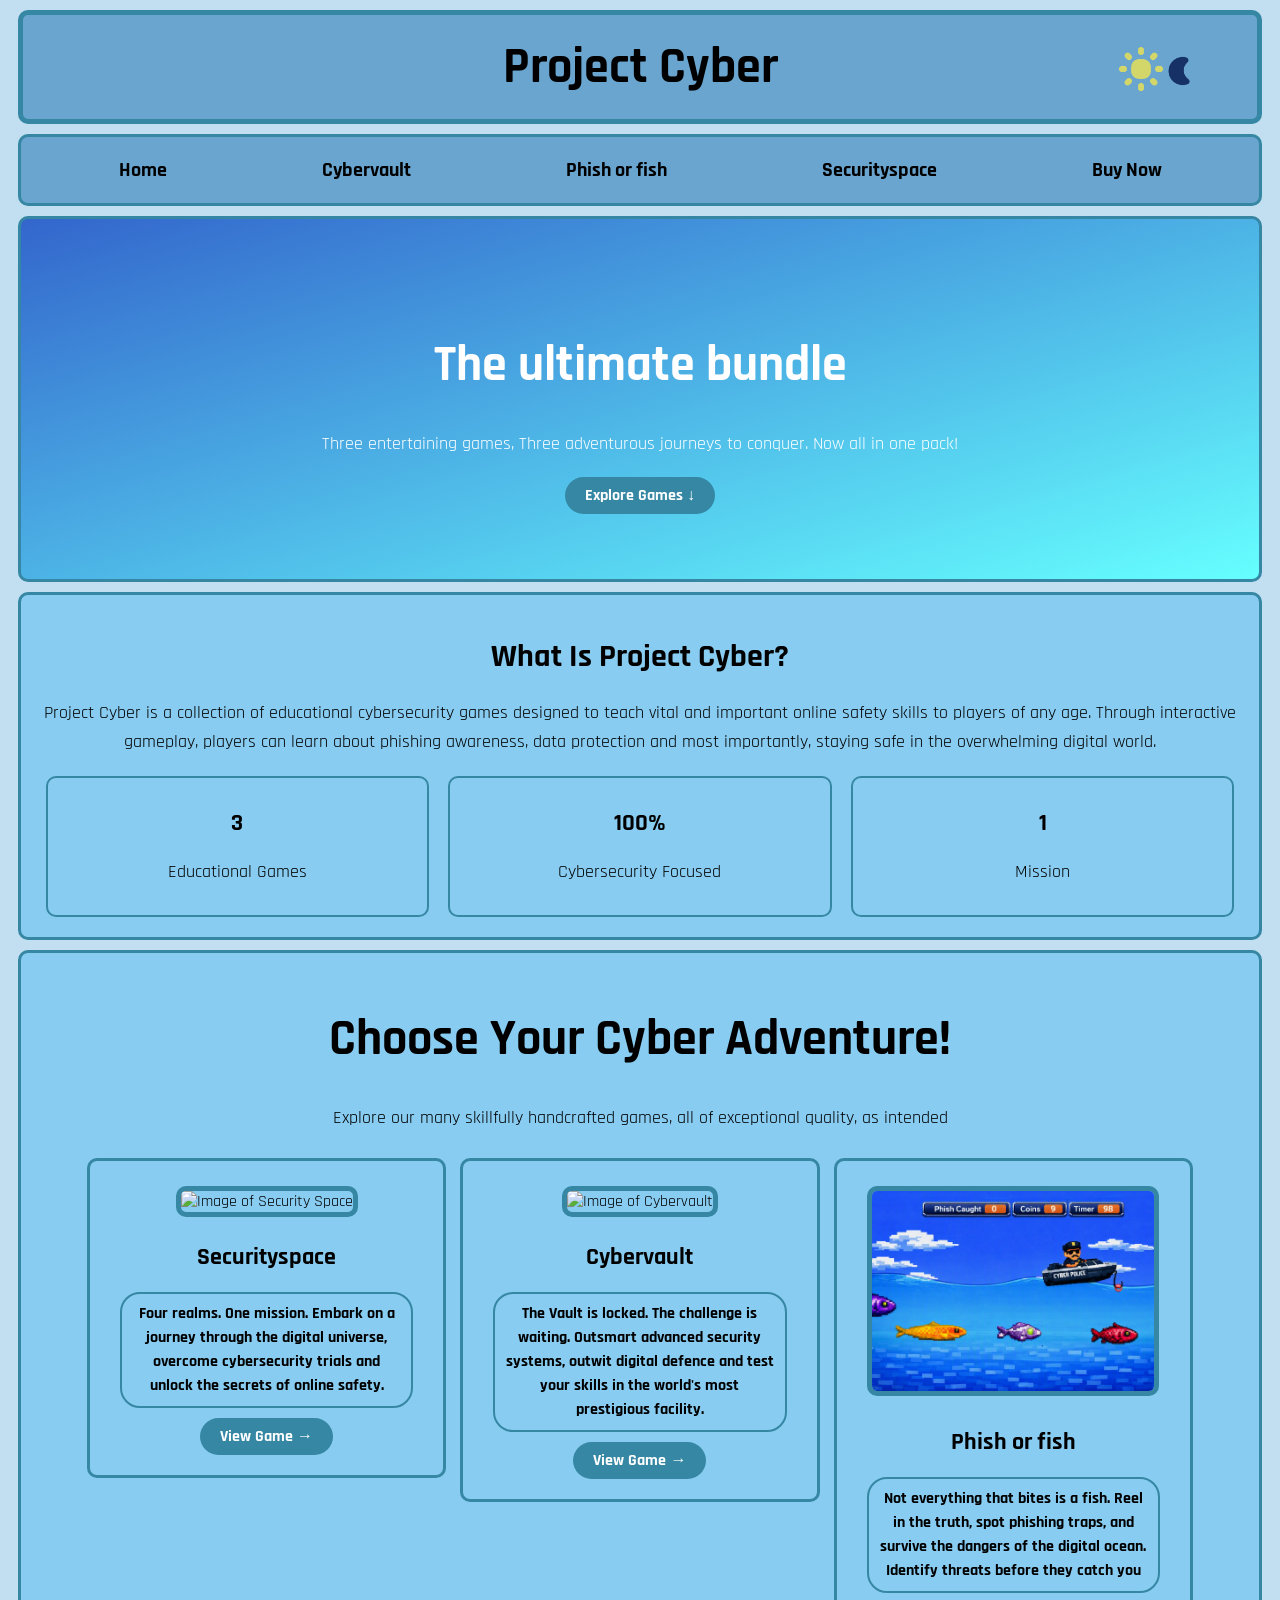
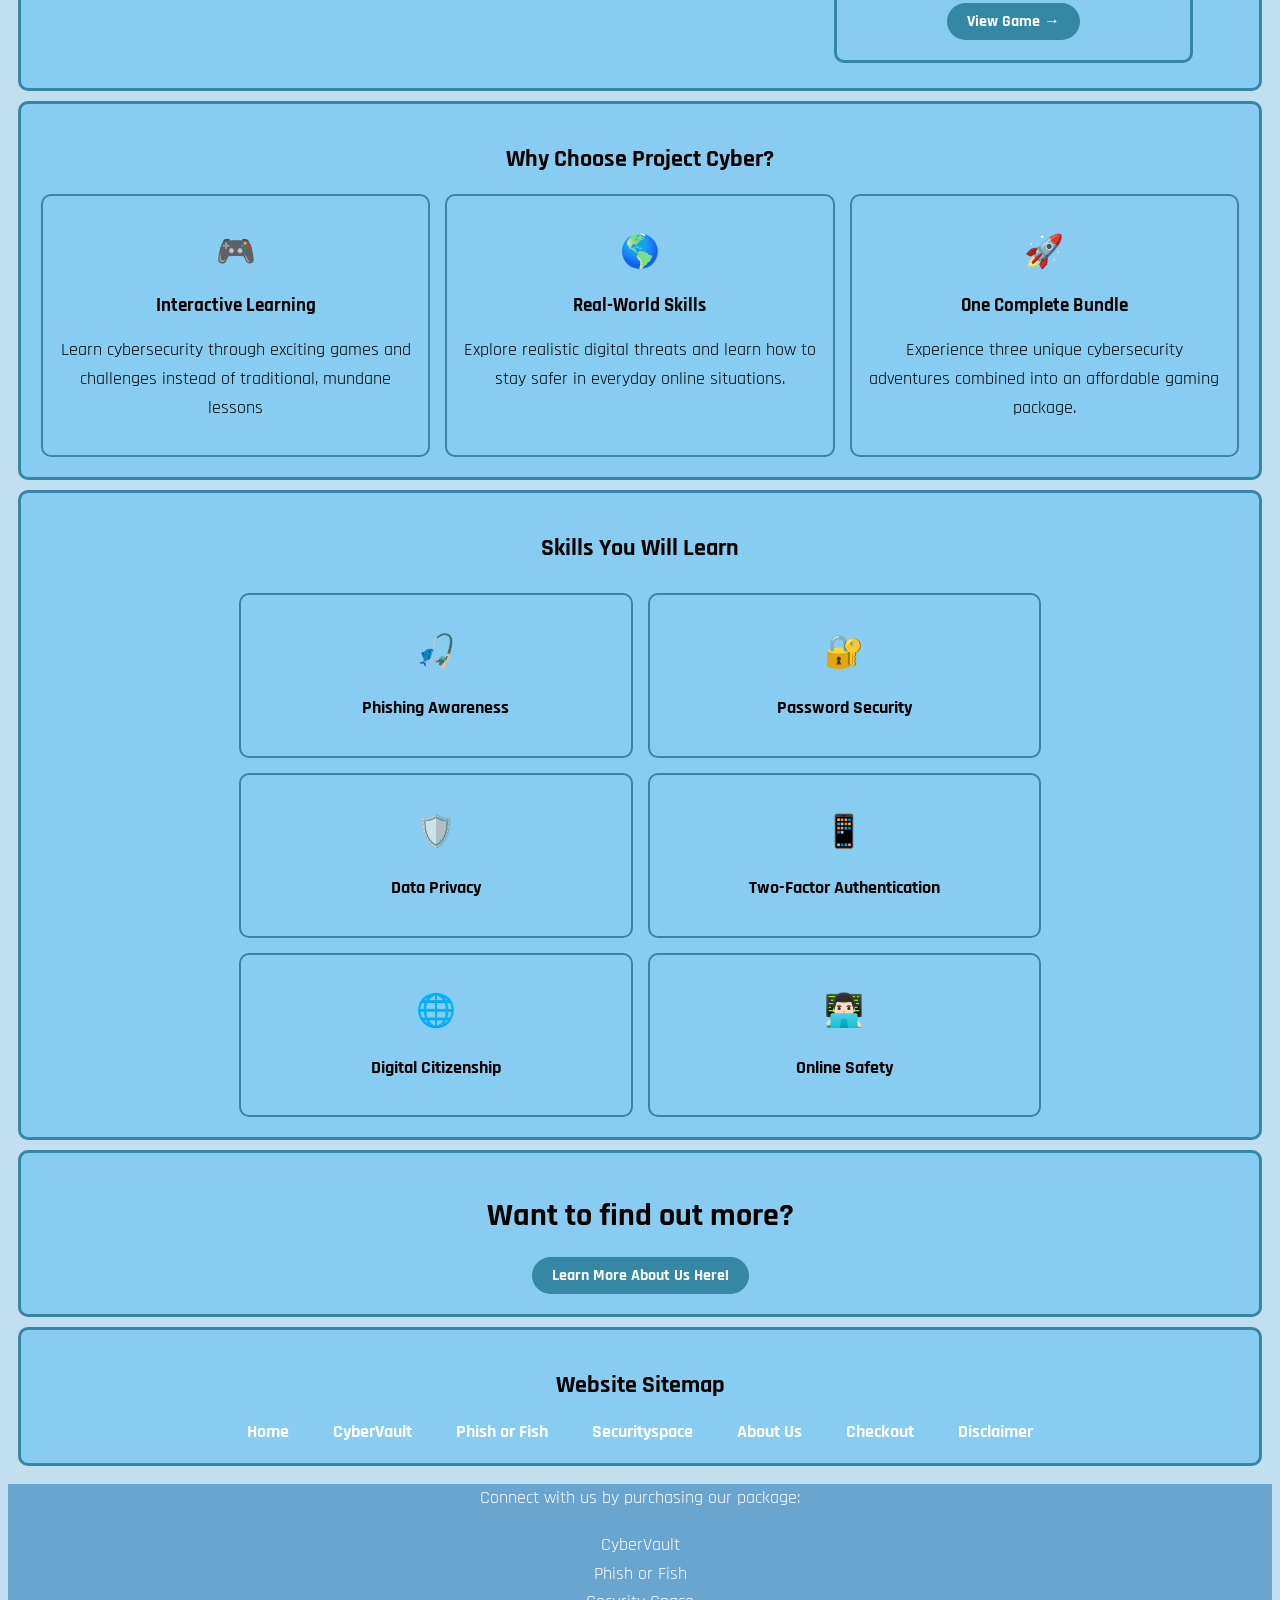
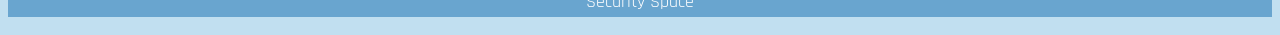
==== commit f2b499a5: "Change some images" ====
--- a/index.html
+++ b/index.html
@@ -1,6 +1,5 @@
 <!DOCTYPE html>
 <html>
-    <link rel="stylesheet" href="styles.css"> <!-- This means that the css is in styles.css, and should be applied to the page-->
     <head>
         <link rel="stylesheet" href="styles.css">
         <link href="https://fonts.googleapis.com/css2?family=Rajdhani:wght@400;600;700&display=swap" rel="stylesheet"> <!-- This gets a custom font-->
@@ -57,21 +56,21 @@
             <div class="gameicons hovercard">
                 <p>Explore our many skillfully handcrafted games, all of exceptional quality, as intended</p>
                 <div class="gameitem normalcontainer">
-                    <img src="images/securityspaceimg.png" alt="Image of Security Space"> <!--This will show an image-->
+                    <img src="images/securityspace.png" alt="Image of Security Space"> <!--This will show an image-->
                     <h2>Securityspace</h2>
                     <p>Four realms. One mission. Embark on a journey through the digital universe, overcome cybersecurity trials and unlock the secrets of online safety.</p>
                     <a href="securityspace.html">View Game →</a>
                 </div>
 
                 <div class="gameitem normalcontainer">
-                    <img src="images/cybervaultimage.png" alt="Image of Cybervault">
+                    <img src="images/serverBay.png" alt="Image of Cybervault">
                     <h2>Cybervault</h2>
                     <p>The Vault is locked. The challenge is waiting. Outsmart advanced security systems, outwit digital defence and test your skills in the world's most prestigious facility.</p>
                     <a href="cybervault.html">View Game →</a>
                 </div>
 
                 <div class="gameitem normalcontainer">
-                    <img src="images/123 image.png" alt="Image of Phish or Fish">
+                    <img src="images/phish3.png" alt="Image of Phish or Fish">
                     <h2>Phish or fish</h2>
                     <p>Not everything that bites is a fish. Reel in the truth, spot phishing traps, and survive the dangers of the digital ocean. Identify threats before they catch you</p>
                     <a href="phish_or_fish.html">View Game →</a>
@@ -156,7 +155,7 @@
             <a href="index.html">Home</a>
             <a href="cybervault.html">CyberVault</a>
             <a href="phish_or_fish.html">Phish or Fish</a>
-            <a href="securityspace.html">Security Space</a>
+            <a href="securityspace.html">Securityspace</a>
             <a href="aboutus.html">About Us</a>
             <a href="checkout.html">Checkout</a>
             <a href="disclaimer.html">Disclaimer</a>
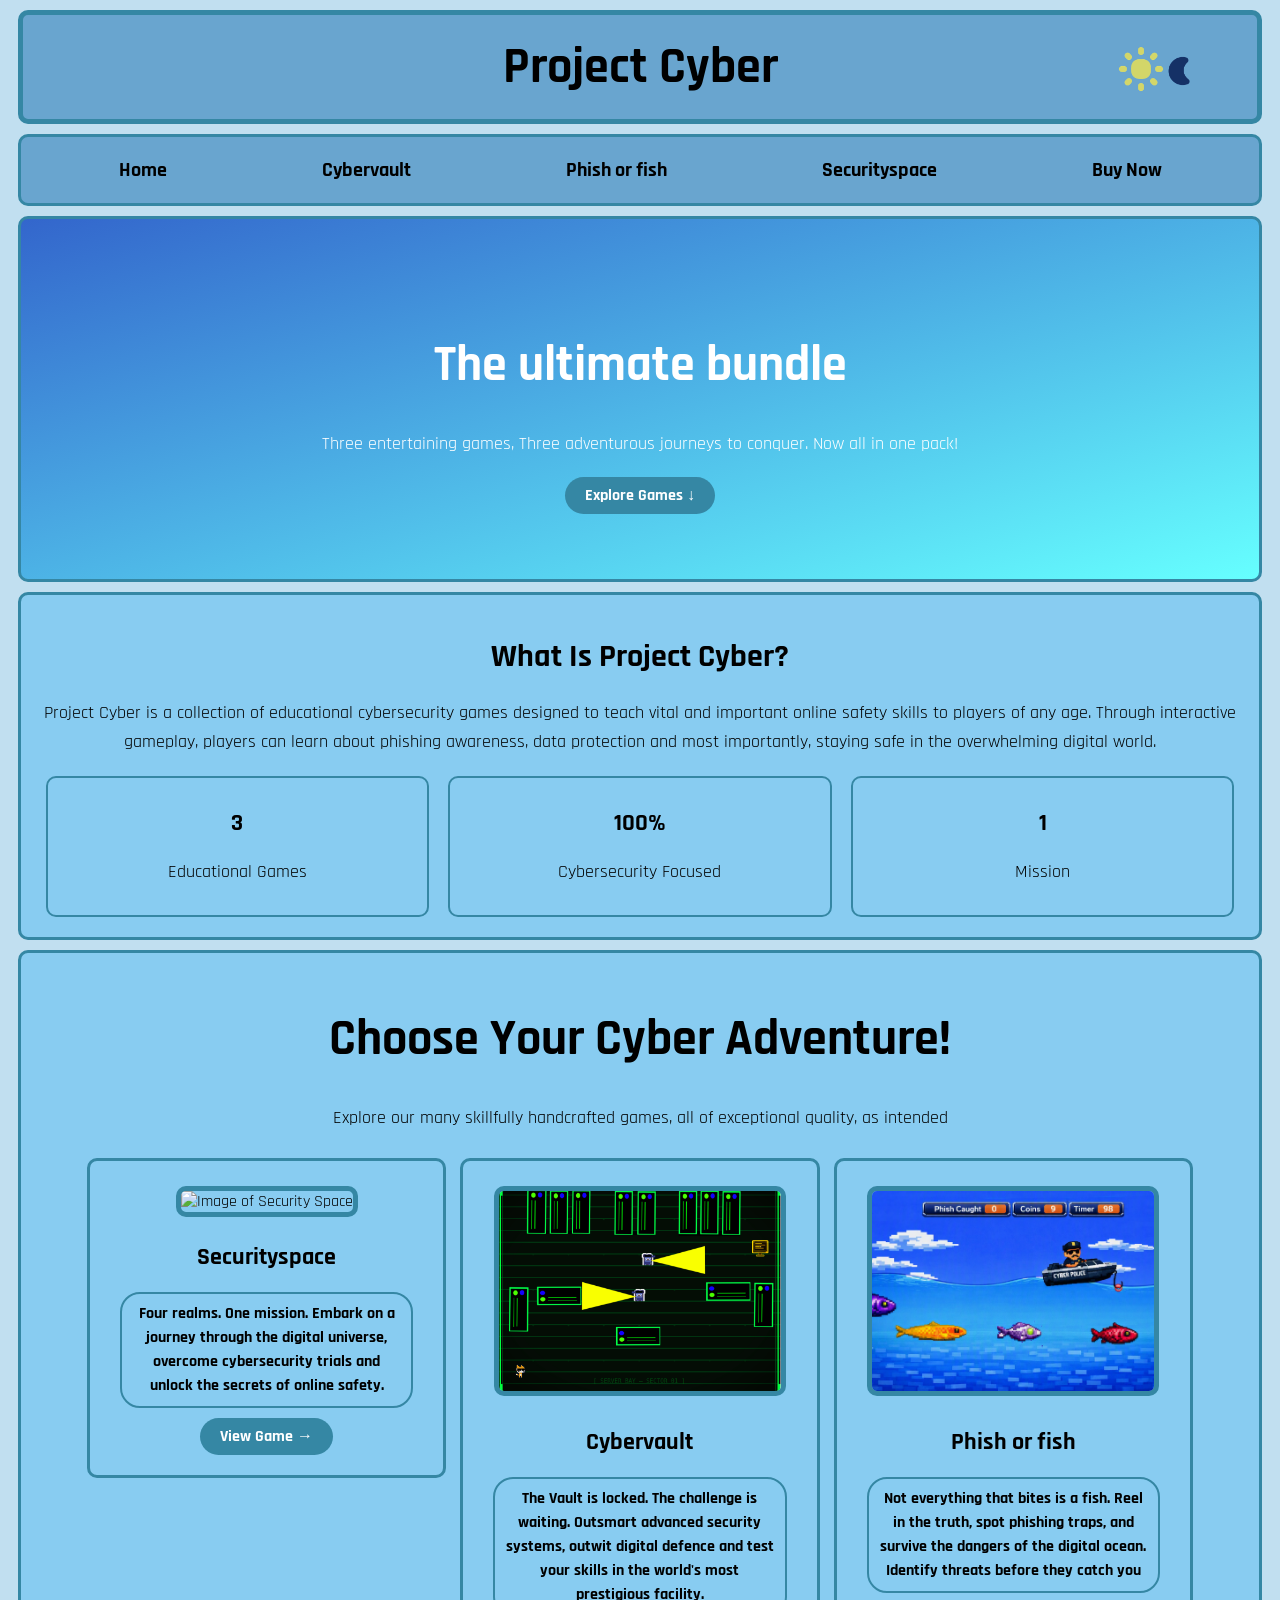
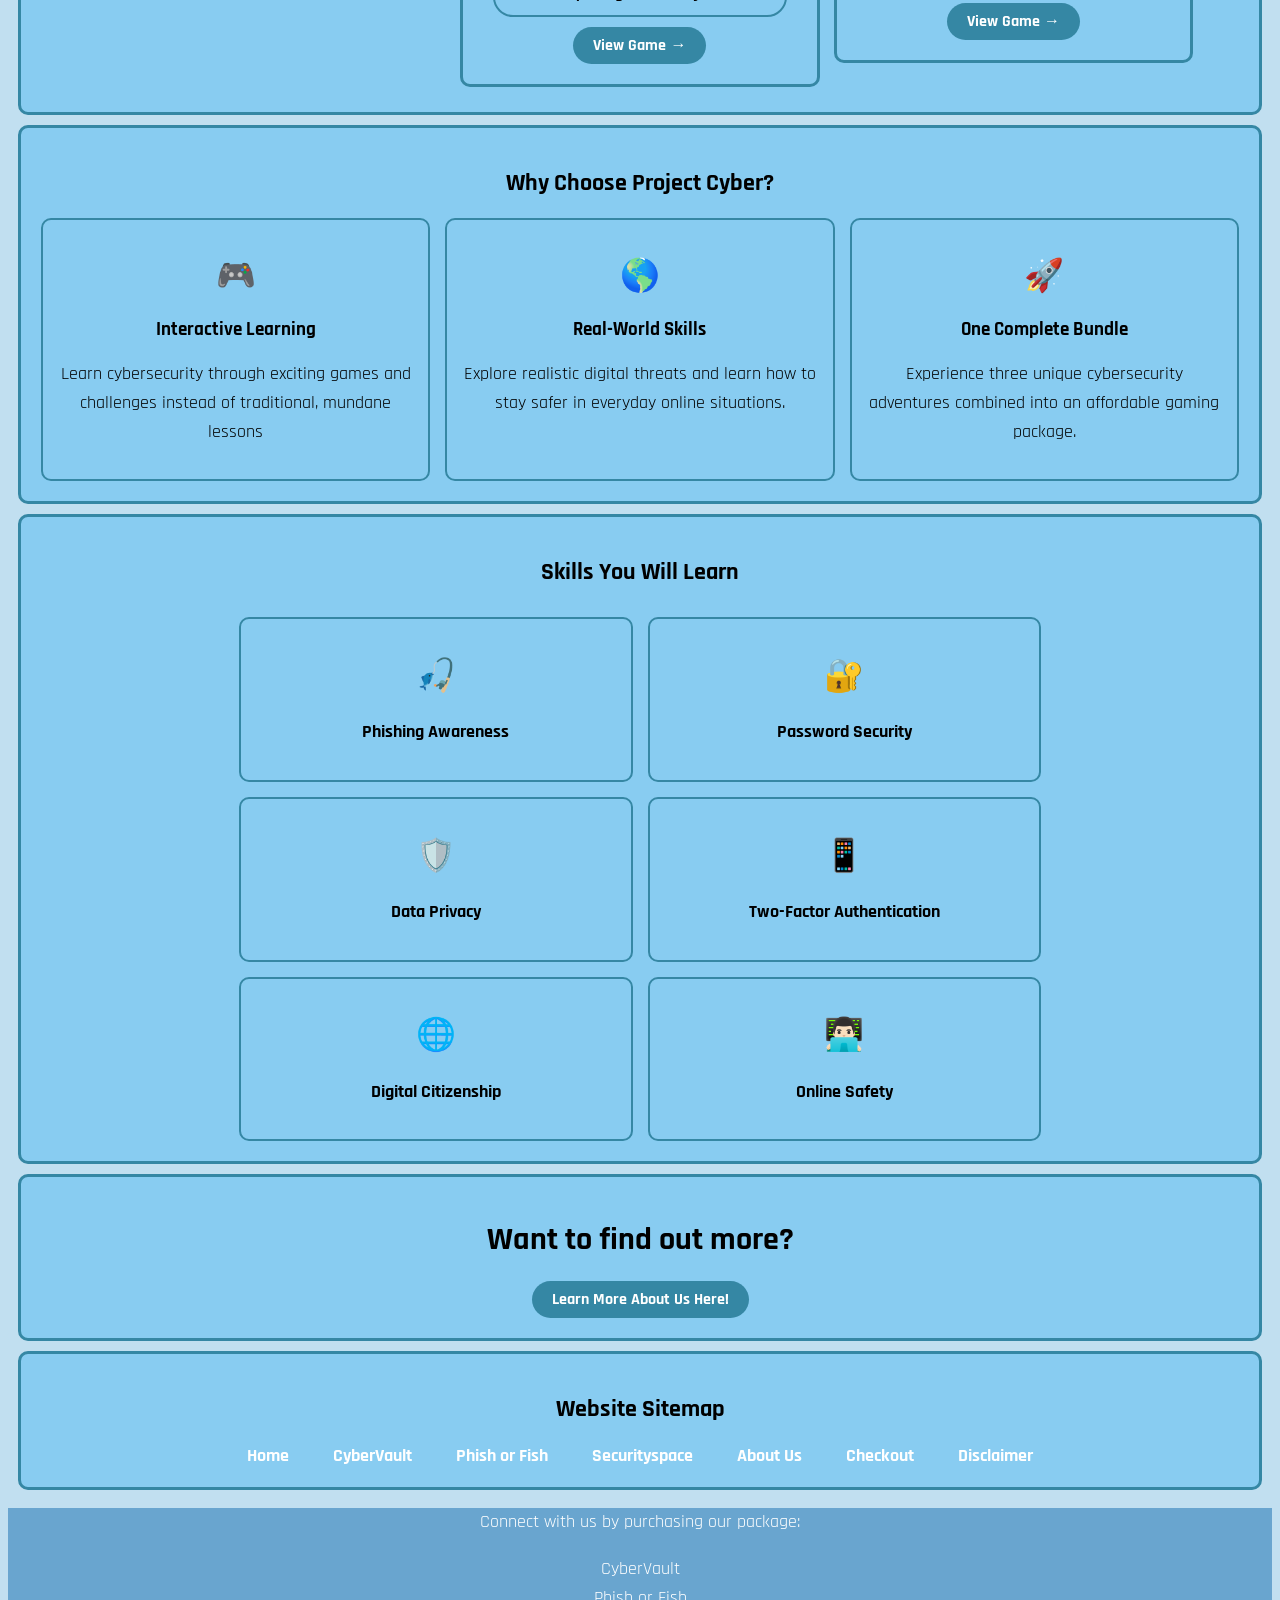
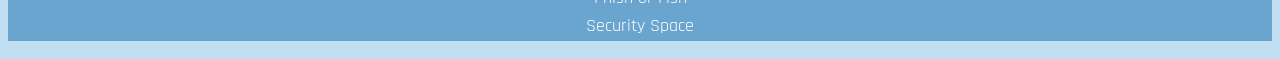
==== commit 29b46f1d: "new imgs" ====
--- a/index.html
+++ b/index.html
@@ -63,7 +63,7 @@
                 </div>
 
                 <div class="gameitem normalcontainer">
-                    <img src="images/serverBay.png" alt="Image of Cybervault">
+                    <img src="images/ServerBay.png" alt="Image of Cybervault">
                     <h2>Cybervault</h2>
                     <p>The Vault is locked. The challenge is waiting. Outsmart advanced security systems, outwit digital defence and test your skills in the world's most prestigious facility.</p>
                     <a href="cybervault.html">View Game →</a>
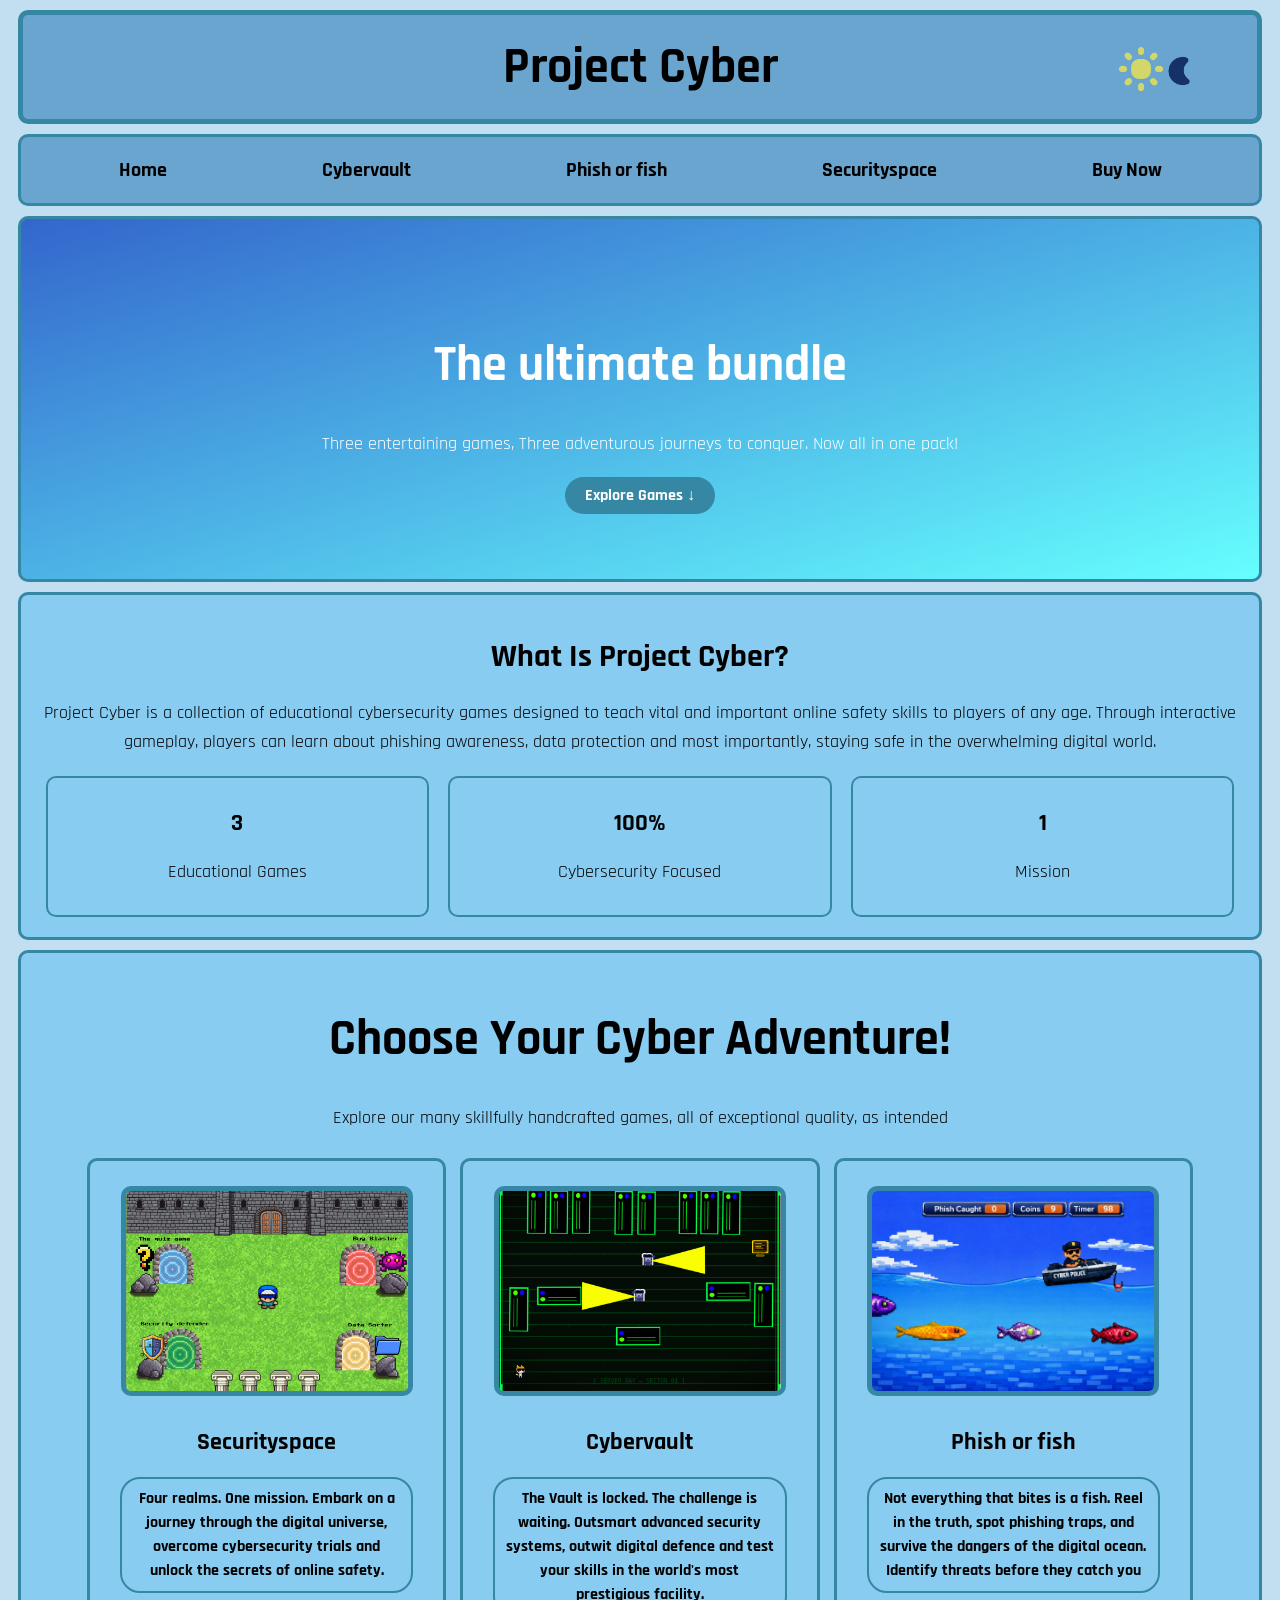
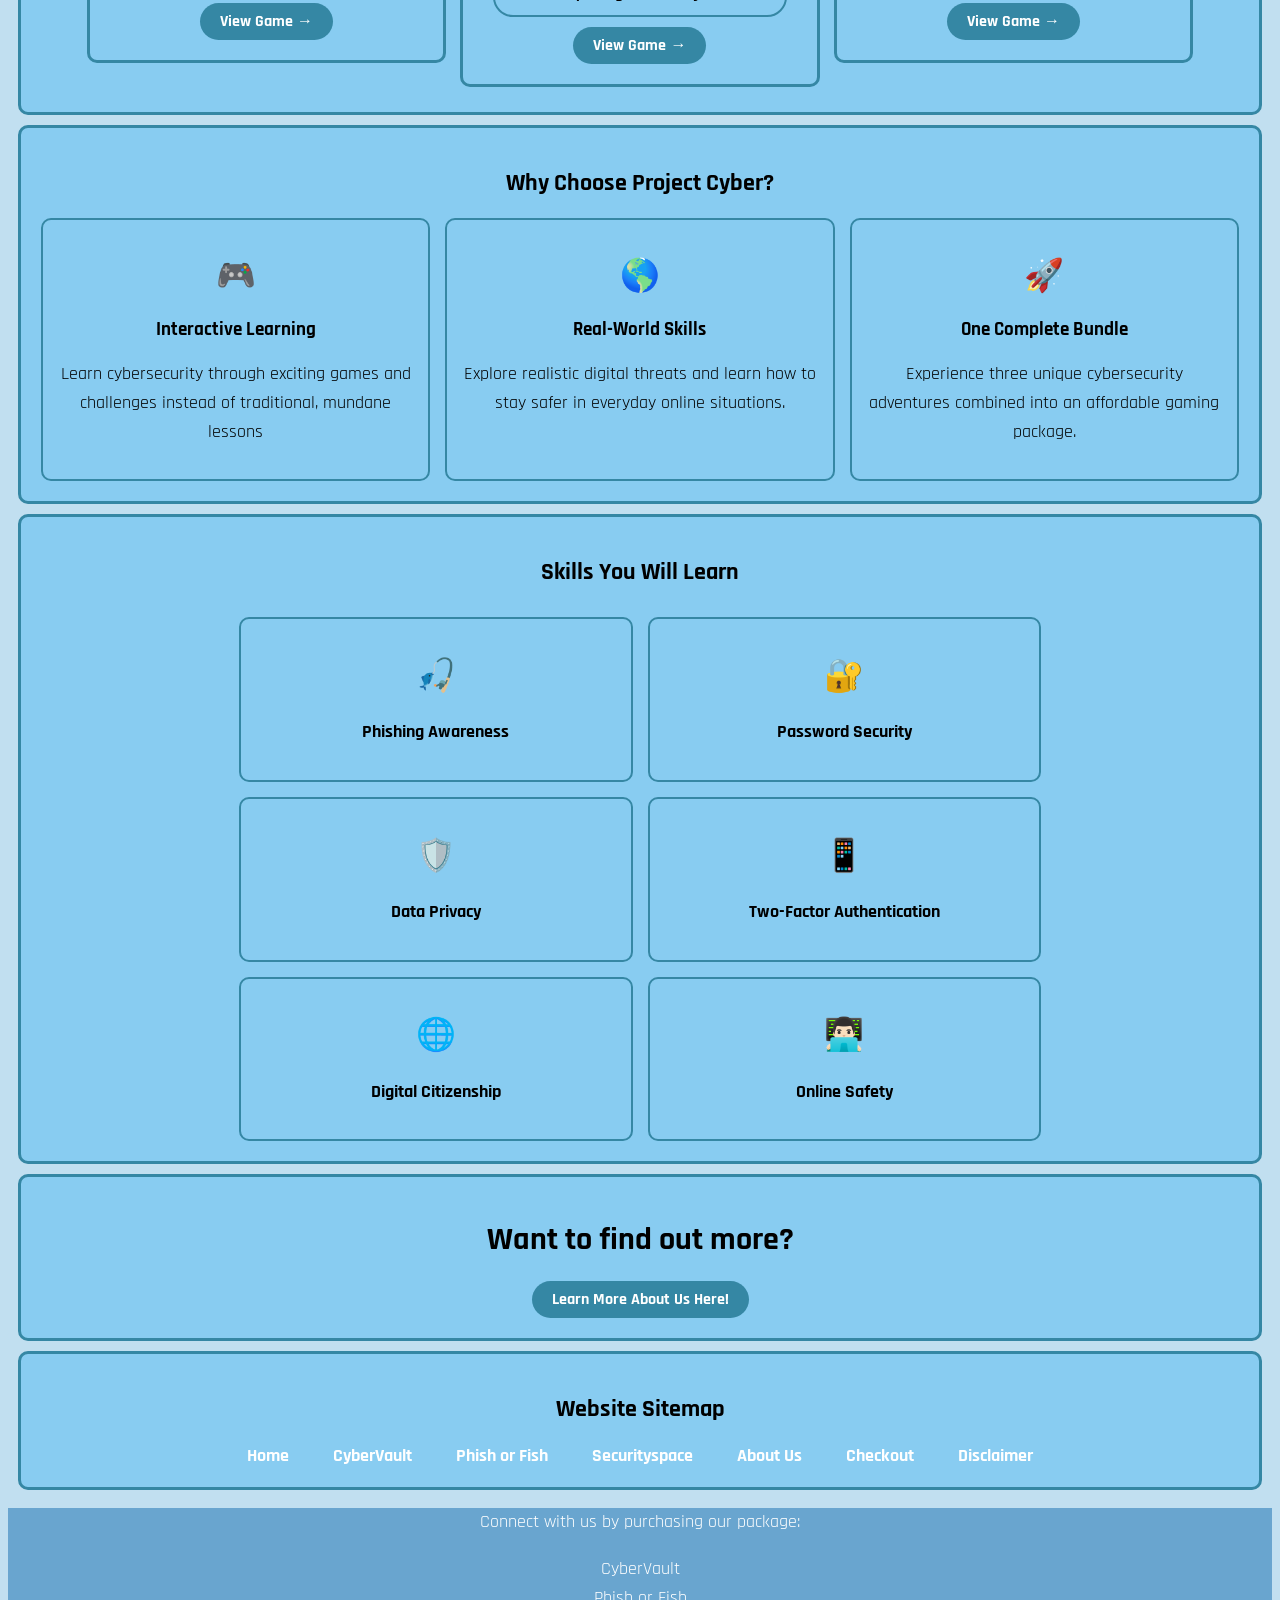
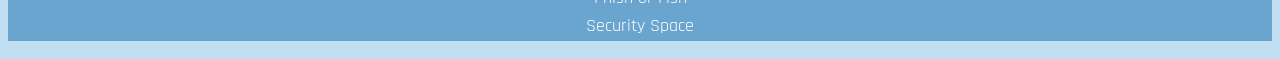
==== commit ed44a842: "update img" ====
--- a/index.html
+++ b/index.html
@@ -56,7 +56,7 @@
             <div class="gameicons hovercard">
                 <p>Explore our many skillfully handcrafted games, all of exceptional quality, as intended</p>
                 <div class="gameitem normalcontainer">
-                    <img src="images/securityspace.png" alt="Image of Security Space"> <!--This will show an image-->
+                    <img src="images/Securityspace.png" alt="Image of Security Space"> <!--This will show an image-->
                     <h2>Securityspace</h2>
                     <p>Four realms. One mission. Embark on a journey through the digital universe, overcome cybersecurity trials and unlock the secrets of online safety.</p>
                     <a href="securityspace.html">View Game →</a>
--- a/styles.css
+++ b/styles.css
@@ -65,8 +65,9 @@
 }
 
 .bigimg {
-    width: 90%;
-    margin: 20px; /* margin instead of padding so it still has the border radius */
+    width: 900px;
+    height:500px;
+    margin: 20px; /* margin instead of paddinsg so it still has the border radius */
 
 }
 
